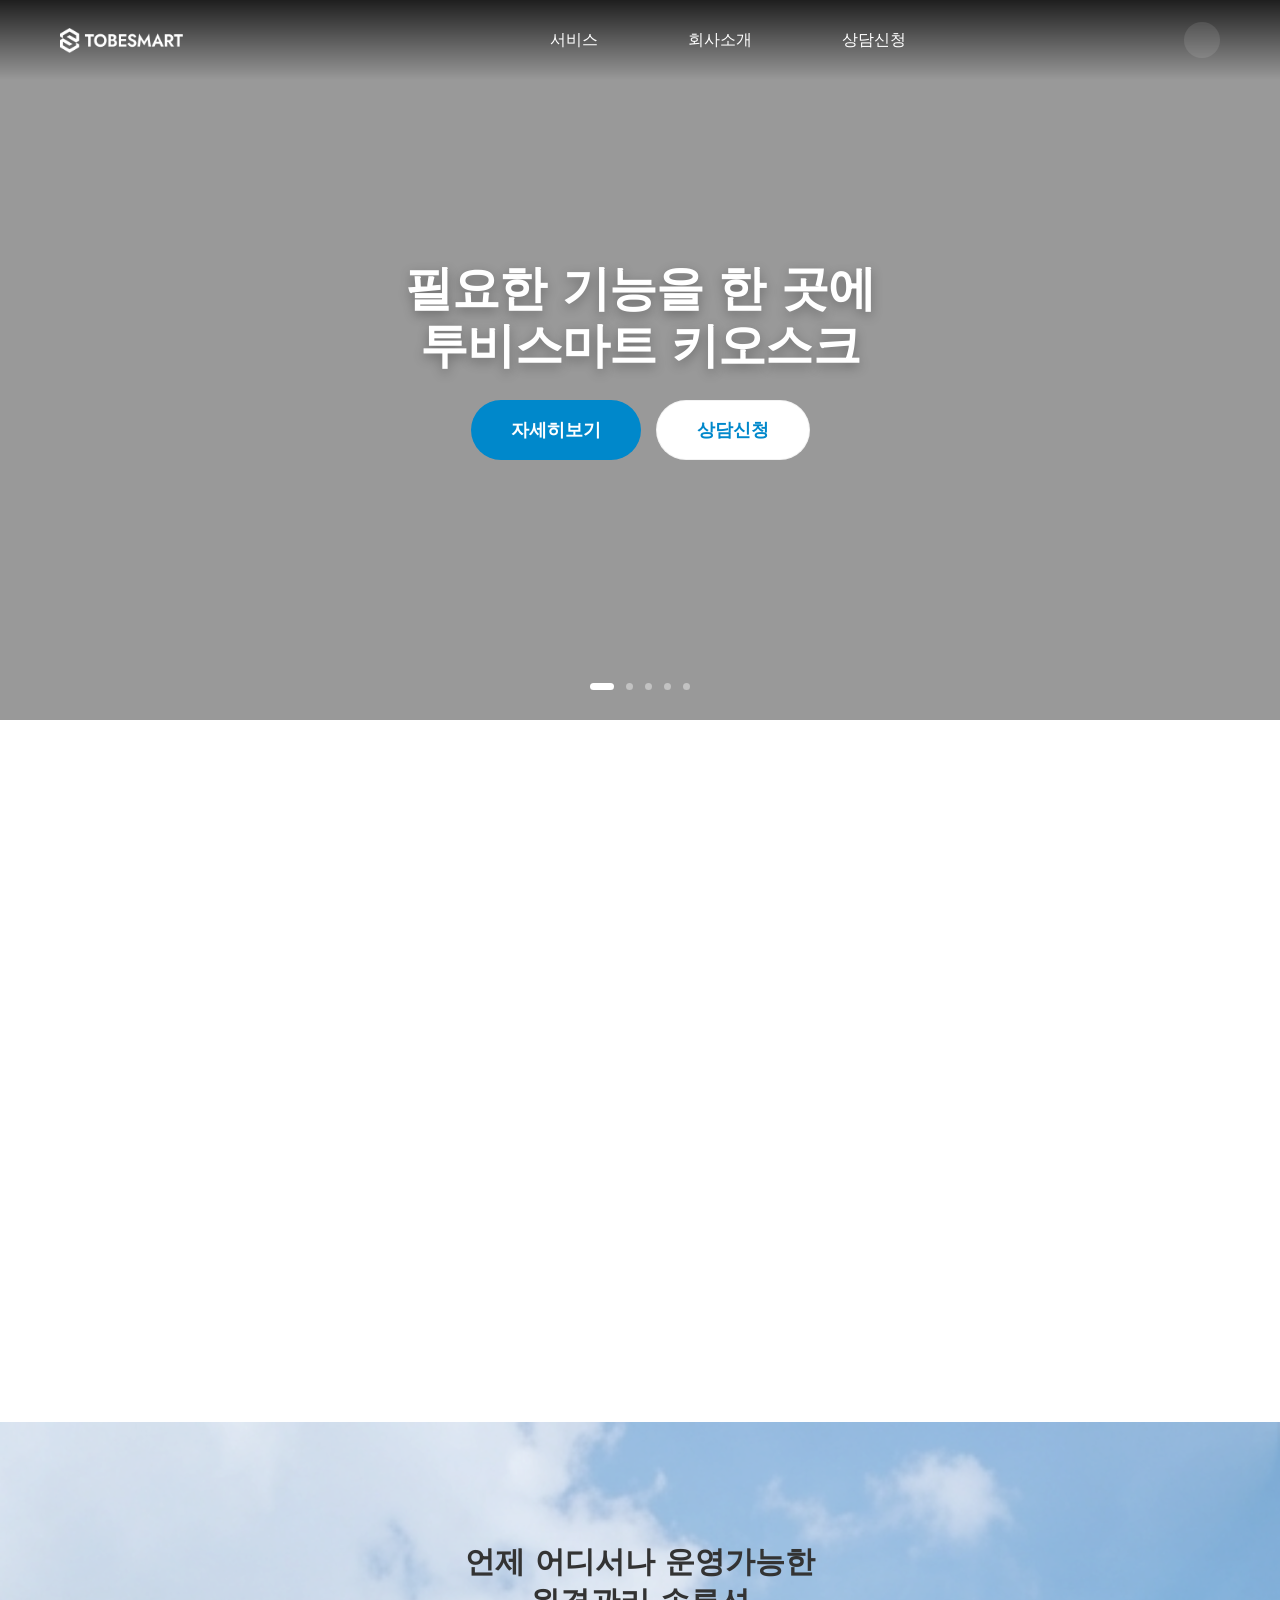
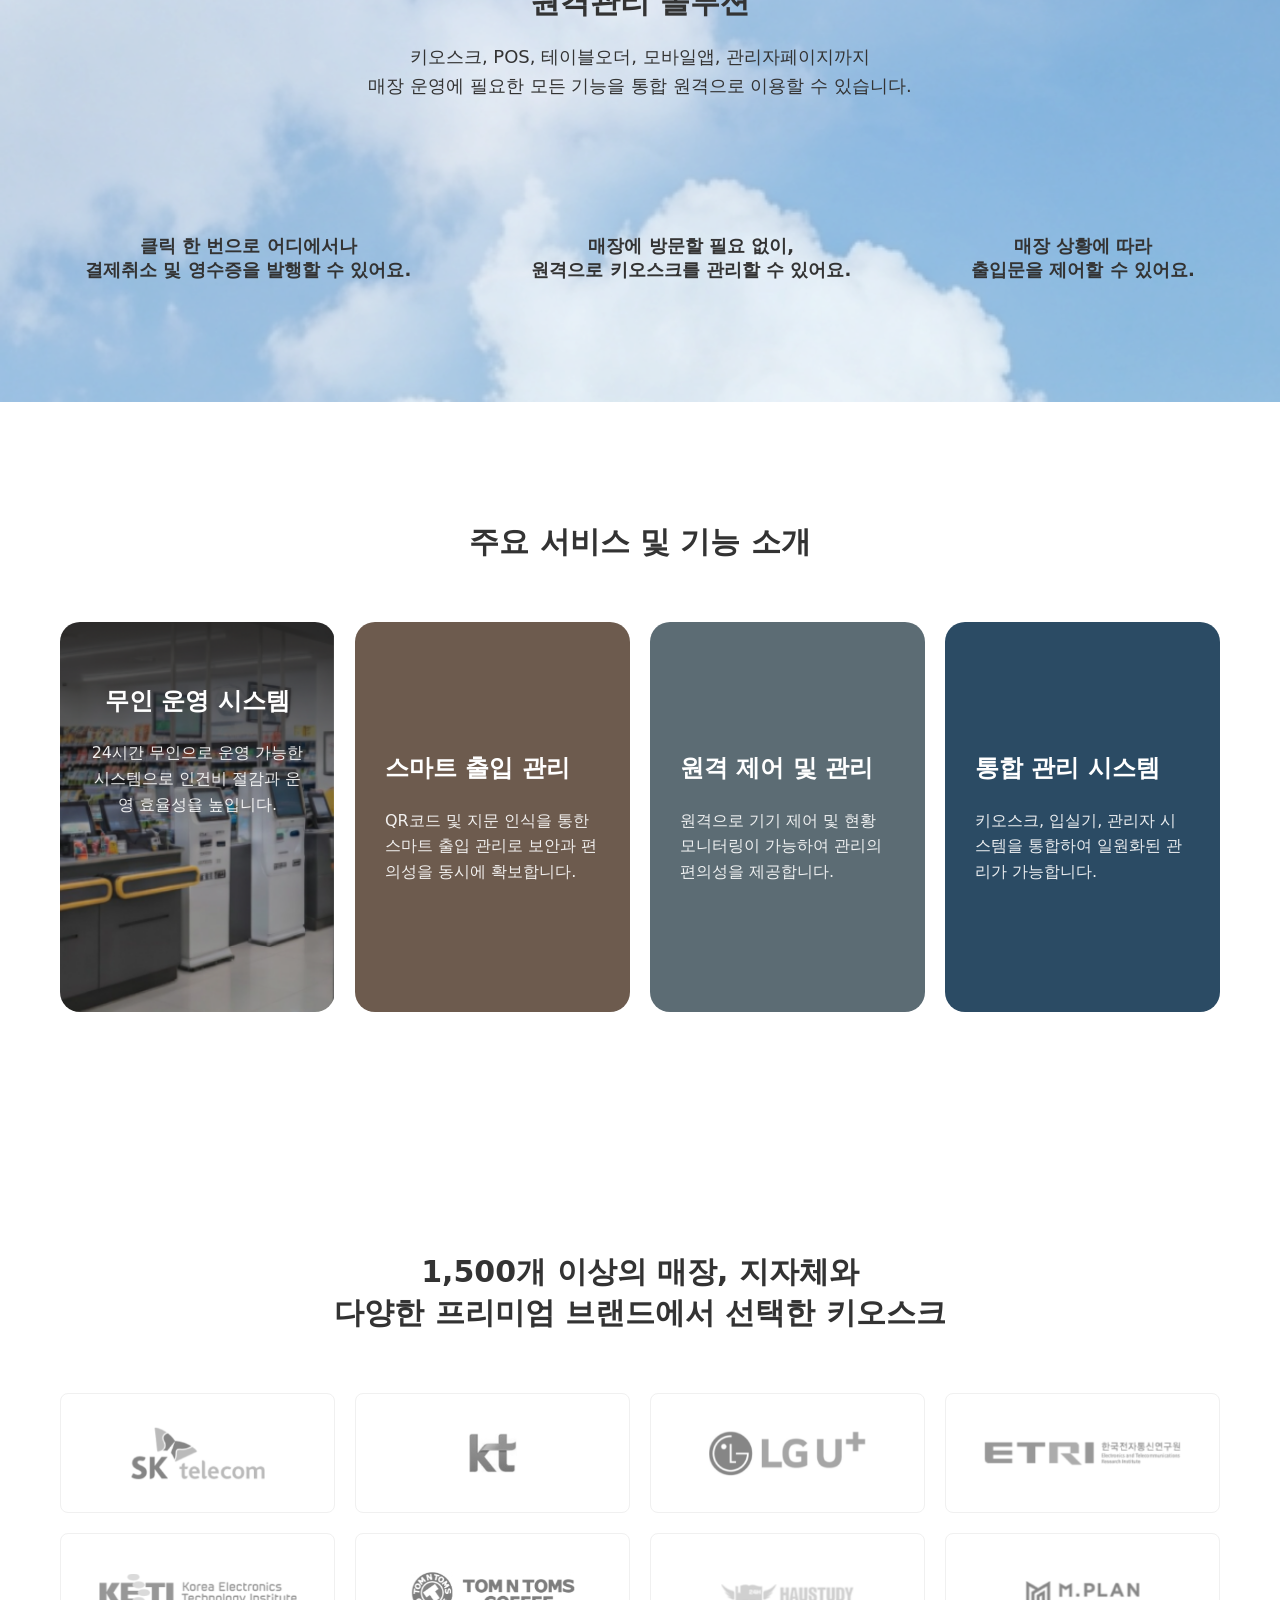
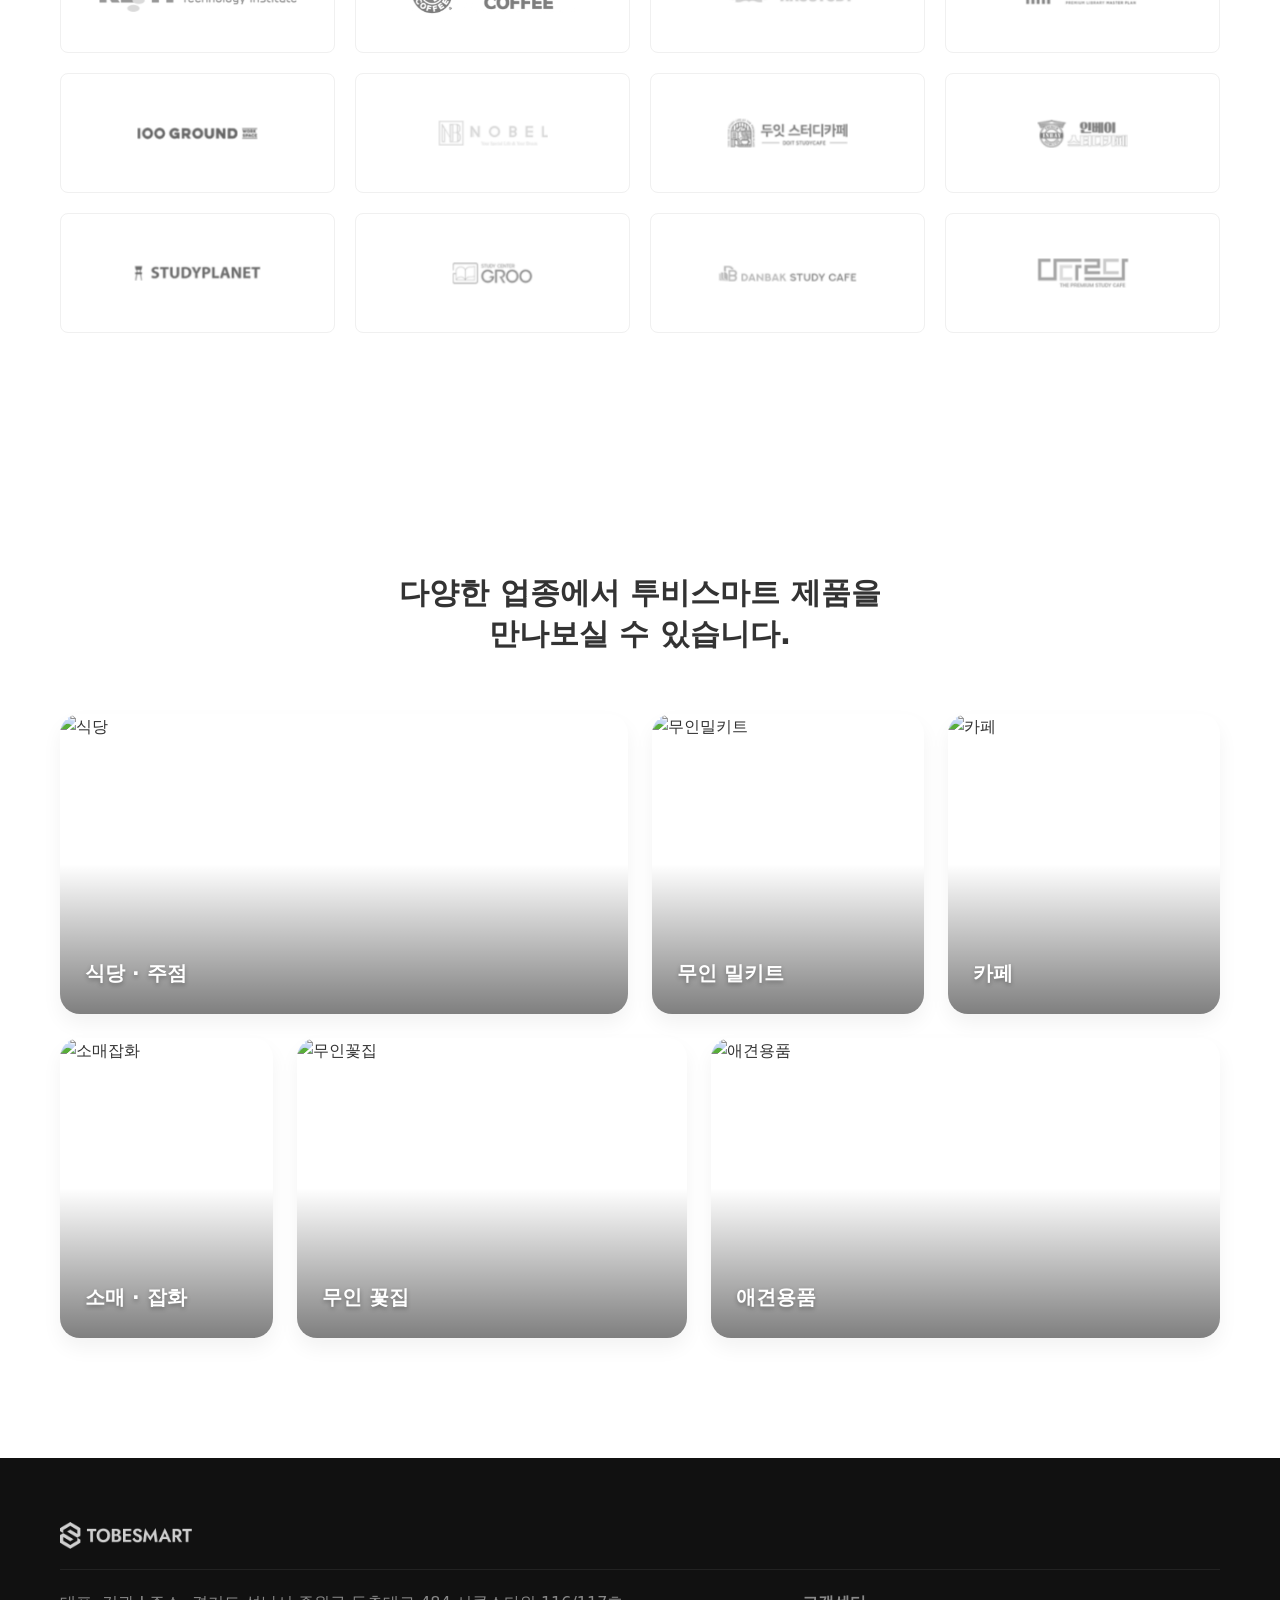
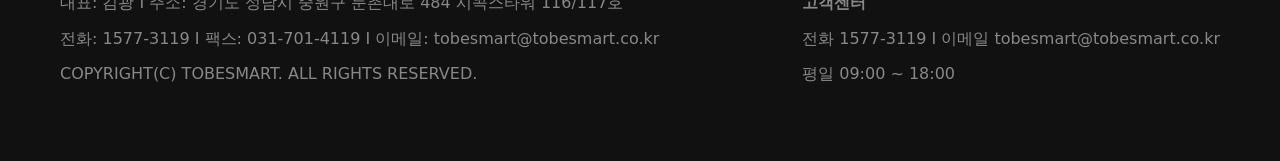
==== index.html @ a51f57cb "텍스트 수정 및 히어로 배경 이미지 최적화" ====
<!DOCTYPE html>
<html lang="ko">

<head>
    <meta charset="UTF-8">
    <meta name="viewport" content="width=device-width, initial-scale=1.0">
    <title>투비스마트 - 필요한 기능을 한 곳에</title>
    <!-- 파비콘 및 폰트 설정 -->
    <link rel="stylesheet" as="style" crossorigin
        href="https://cdn.jsdelivr.net/gh/orioncactus/pretendard@v1.3.9/dist/web/static/pretendard.min.css" />
    <link rel="stylesheet" href="style.css">

    <!-- 아이콘 라이브러리: Font Awesome (일반 아이콘) & Lucide (세련된 라인 아이콘) -->
    <link rel="stylesheet" href="https://cdnjs.cloudflare.com/ajax/libs/font-awesome/6.4.0/css/all.min.css">
    <script src="https://unpkg.com/lucide@latest"></script>
</head>

<body>
    <header>
        <nav class="container">
            <div class="logo"><img src="images/logo_white.png" alt="TOBESMART"></div>
            <ul class="nav-links">
                <li class="has-dropdown">
                    <a href="space_cube.html">서비스</a>
                    <div class="mega-menu">
                        <div class="container mega-menu-inner">
                            <a href="space_cube.html" class="mega-item" style="text-decoration: none; display: block;">
                                <i data-lucide="container"></i>
                                <h4>스페이스큐브</h4>
                                <p>공간 예약 및 출입 통제 솔루션</p>
                            </a>
                            <a href="sales_cube.html" class="mega-item" style="text-decoration: none; display: block;">
                                <i data-lucide="coins"></i>
                                <h4>세일즈큐브</h4>
                                <p>다양한 상품의 스마트 판매 및 결제</p>
                            </a>
                            <a href="control_cube.html" class="mega-item"
                                style="text-decoration: none; display: block;">
                                <i data-lucide="sliders-horizontal"></i>
                                <h4>컨트롤큐브</h4>
                                <p>매장 시설 실시간 원격 제어</p>
                            </a>
                        </div>
                    </div>
                </li>
                <!-- <li class="has-dropdown">
                    <a href="#">판매제품</a>
                    <div class="mega-menu">
                        <div class="container mega-menu-inner">
                            <div class="mega-item">
                                <i data-lucide="tablet"></i>
                                <h4>키오스크</h4>
                                <p>다양한 환경에 최적화된 라인업</p>
                            </div>
                            <div class="mega-item">
                                <i data-lucide="accessibility"></i>
                                <h4>배리어프리키오스크</h4>
                                <p>누구나 편리하게 사용하는 접근성</p>
                            </div>
                            <div class="mega-item">
                                <i data-lucide="sheet"></i>
                                <h4>스마트자판기</h4>
                                <p>24시간 자동 판매 시스템</p>
                            </div>
                            <div class="mega-item">
                                <i data-lucide="dock"></i>
                                <h4>테이블오더/POS</h4>
                                <p>스마트한 주문 및 결제 관리</p>
                            </div>
                        </div>
                    </div>
                </li> -->
                <li class="has-dropdown">
                    <a href="about.html">회사소개</a>
                    <div class="mega-menu">
                        <div class="container mega-menu-inner">
                            <a href="about.html" class="mega-item" style="text-decoration: none; display: block;">
                                <i data-lucide="building-2"></i>
                                <h4>회사개요</h4>
                                <p>투비스마트의 발자취와 핵심 가치</p>
                            </a>
                            <a href="about.html#location" class="mega-item"
                                style="text-decoration: none; display: block;">
                                <i data-lucide="map-pin"></i>
                                <h4>오시는 길</h4>
                                <p>방문 상담 및 고객 지원 안내</p>
                            </a>
                        </div>
                    </div>
                </li>
                <li><a href="contact.html">상담신청</a></li>
            </ul>
            <div class="header-right">
                <button id="theme-toggle" class="theme-toggle" aria-label="Toggle Dark Mode">
                    <i data-lucide="sun" class="sun-icon"></i>
                    <i data-lucide="moon" class="moon-icon"></i>
                </button>
                <div class="hamburger">
                    <span></span>
                    <span></span>
                    <span></span>
                </div>
            </div>
        </nav>
    </header>

    <main>
        <!-- 메인 히어로 섹션: 첫인상을 결정하는 대문 영역 -->
        <section class="hero">
            <div class="slider-container">
                <!-- Slide 1 -->
                <div class="slide active"
                    style="background-image: url('https://plus.unsplash.com/premium_photo-1661950075159-fc0ec52d9dca?fm=jpg&q=60&w=3000');">
                    <div class="hero-overlay"></div>
                    <div class="hero-content container">
                        <h1>필요한 기능을 한 곳에<br><span>투비스마트 키오스크</span></h1>
                        <div class="hero-buttons">
                            <a href="#" class="btn btn-primary" onclick="location.href='space_cube.html'">자세히보기</a>
                            <a href="contact.html" class="btn btn-light">상담신청</a>
                        </div>
                    </div>
                </div>
                <!-- Slide 2 -->
                <div class="slide"
                    style="background-image: url('https://images.unsplash.com/photo-1556740738-b6a63e27c4df?q=80&w=2000');">
                    <div class="hero-overlay"></div>
                    <div class="hero-content container">
                        <h1>무인 매장 운영의 시작<br><span>스마트 키오스크 솔루션</span></h1>
                        <div class="hero-buttons">
                            <a href="#" class="btn btn-primary" onclick="location.href='space_cube.html'">자세히보기</a>
                            <a href="contact.html" class="btn btn-light">상담신청</a>
                        </div>
                    </div>
                </div>
                <!-- Slide 3 -->
                <div class="slide"
                    style="background-image: url('https://images.unsplash.com/photo-1556742044-3c52d6e88c62?q=80&w=2000');">
                    <div class="hero-overlay"></div>
                    <div class="hero-content container">
                        <h1>스마트한 결제 시스템<br><span>세일즈큐브 통합 결제</span></h1>
                        <div class="hero-buttons">
                            <a href="#" class="btn btn-primary" onclick="location.href='sales_cube.html'">자세히보기</a>
                            <a href="contact.html" class="btn btn-light">상담신청</a>
                        </div>
                    </div>
                </div>
                <!-- Slide 4 -->
                <div class="slide"
                    style="background-image: url('https://images.unsplash.com/photo-1517248135467-4c7edcad34c4?q=80&w=2000');">
                    <div class="hero-overlay"></div>
                    <div class="hero-content container">
                        <h1>앞서가는 비즈니스 파트너<br><span>스페이스큐브 공간 관리</span></h1>
                        <div class="hero-buttons">
                            <a href="#" class="btn btn-primary" onclick="location.href='space_cube.html'">자세히보기</a>
                            <a href="contact.html" class="btn btn-light">상담신청</a>
                        </div>
                    </div>
                </div>
                <!-- Slide 5 -->
                <div class="slide"
                    style="background-image: url('https://images.unsplash.com/photo-1497366754035-f200968a6e72?q=80&w=2000');">
                    <div class="hero-overlay"></div>
                    <div class="hero-content container">
                        <h1>365일 실시간 원격 관리<br><span>컨트롤큐브 통합 솔루션</span></h1>
                        <div class="hero-buttons">
                            <a href="#" class="btn btn-primary" onclick="location.href='control_cube.html'">자세히보기</a>
                            <a href="#" class="btn btn-light">상담신청</a>
                        </div>
                    </div>
                </div>
            </div>

            <!-- Slider Indicators -->
            <div class="slider-indicators">
                <div class="dot active" onclick="currentSlide(0)"></div>
                <div class="dot" onclick="currentSlide(1)"></div>
                <div class="dot" onclick="currentSlide(2)"></div>
                <div class="dot" onclick="currentSlide(3)"></div>
                <div class="dot" onclick="currentSlide(4)"></div>
            </div>
        </section>

        <!-- 솔루션 소개 섹션: 원형 디자인 복원 (reveal 애니메이션 적용) -->
        <section class="intro-circles container">
            <div class="circle-item reveal">
                <div class="circle-img"
                    style="background-image: url('https://images.unsplash.com/photo-1579487785973-74d2ca7abdd5?w=800&q=80');">
                </div>
                <div class="intro-logo" style="margin-bottom: 15px;">
                    <img src="images/space_cube_b.png" alt="Space Cube" class="intro-logo-dark"
                        style="max-width: 150px; height: auto;">
                    <img src="images/space_cube.png" alt="Space Cube" class="intro-logo-light"
                        style="max-width: 150px; height: auto;">
                </div>
                <p>스터디카페, 독서실, 공유오피스 등<br>모든 공간과 시간을 무인으로 판매하는 업종에<br>특화된 서비스를 제공합니다.</p>
                <button class="btn-more" onclick="location.href='space_cube.html'">자세히 보기</button>
            </div>
            <div class="circle-item reveal">
                <div class="circle-img"
                    style="background-image: url('https://images.unsplash.com/photo-1555529771-835f59fc5efe?w=800&q=80');">
                </div>
                <div class="intro-logo" style="margin-bottom: 15px;">
                    <img src="images/sales_cube_b.png" alt="Sales Cube" class="intro-logo-dark"
                        style="max-width: 150px; height: auto;">
                    <img src="images/sales_cube.png" alt="Sales Cube" class="intro-logo-light"
                        style="max-width: 150px; height: auto;">
                </div>
                <p>스마트 자판기 및 무인 판매 시스템을 통해<br>다양한 상품을 비대면으로 판매하고<br>관리할 수 있는 솔루션입니다.</p>
                <button class="btn-more" onclick="location.href='sales_cube.html'">자세히 보기</button>
            </div>
            <div class="circle-item reveal">
                <div class="circle-img"
                    style="background-image: url('https://images.unsplash.com/photo-1652898072061-785998d820cb?w=800&q=80');">
                </div>
                <div class="intro-logo" style="margin-bottom: 15px;">
                    <img src="images/control_cube_b.png" alt="Control Cube" class="intro-logo-dark"
                        style="max-width: 170px; height: auto;">
                    <img src="images/control_cube.png" alt="Control Cube" class="intro-logo-light"
                        style="max-width: 170px; height: auto;">
                </div>
                <p>매장의 출입문, 조명, 냉난방기 등<br>각종 시설물을 언제 어디서나 실시간으로<br>원격 제어하여 운영 효율을 높입니다.</p>
                <button class="btn-more" onclick="location.href='control_cube.html'">자세히 보기</button>
            </div>
        </section>

        <!-- Remote Management Section -->
        <section class="remote-management">
            <div class="animated-clouds"></div>
            <div class="video-overlay"></div>
            <div class="container">
                <div class="section-title">
                    <h2>언제 어디서나 운영가능한<br>원격관리 솔루션</h2>
                    <p>키오스크, POS, 테이블오더, 모바일앱, 관리자페이지까지<br>매장 운영에 필요한 모든 기능을 통합 원격으로 이용할 수 있습니다.</p>
                </div>
                <div class="feature-icons">
                    <div class="icon-box">
                        <div class="glass-icon">
                            <i data-lucide="scroll-text"></i>
                        </div>
                        <p>클릭 한 번으로 어디에서나<br>
                            결제취소 및 영수증을 발행할 수 있어요.</p>
                    </div>
                    <div class="icon-box">
                        <div class="glass-icon">
                            <i data-lucide="cctv"></i>
                        </div>
                        <p>매장에 방문할 필요 없이,<br>
                            원격으로 키오스크를 관리할 수 있어요.</p>
                    </div>
                    <div class="icon-box">
                        <div class="glass-icon">
                            <i data-lucide="door-closed-locked"></i>
                        </div>
                        <p>매장 상황에 따라<br>
                            출입문을 제어할 수 있어요.</p>
                    </div>
                </div>
            </div>
        </section>

        <!-- Main Services -->
        <section class="main-services container">
            <div class="section-title">
                <h2>주요 서비스 및 기능 소개</h2>
            </div>
            <div class="service-cards">
                <div class="card card-1">
                    <h3>무인 운영 시스템</h3>
                    <p>24시간 무인으로 운영 가능한<br>시스템으로 인건비 절감과 운영 효율성을 높입니다.</p>
                </div>
                <div class="card card-2">
                    <h3>스마트 출입 관리</h3>
                    <p>QR코드 및 지문 인식을 통한 스마트 출입 관리로 보안과 편의성을 동시에 확보합니다.</p>
                </div>
                <div class="card card-3">
                    <h3>원격 제어 및 관리</h3>
                    <p>원격으로 기기 제어 및 현황 모니터링이 가능하여 관리의 편의성을 제공합니다.</p>
                </div>
                <div class="card card-4">
                    <h3>통합 관리 시스템</h3>
                    <p>키오스크, 입실기, 관리자 시스템을 통합하여 일원화된 관리가 가능합니다.</p>
                </div>
            </div>
        </section>

        <!-- Partners -->
        <section class="partners container">
            <div class="section-title">
                <h2>1,500개 이상의 매장, 지자체와<br>다양한 프리미엄 브랜드에서 선택한 키오스크</h2>
            </div>
            <div class="logo-grid">
                <div class="logo-item"><img src="images/partner_logo_1.png" alt="SK telecom"></div>
                <div class="logo-item"><img src="images/partner_logo_2.png" alt="kt"></div>
                <div class="logo-item"><img src="images/partner_logo_3.png" alt="LG U+"></div>
                <div class="logo-item"><img src="images/partner_logo_4.png" alt="ETRI"></div>
                <div class="logo-item"><img src="images/partner_logo_5.png" alt="KETI"></div>
                <div class="logo-item"><img src="images/partner_logo_6.png" alt="TOM N TOMS COFFEE"></div>
                <div class="logo-item"><img src="images/partner_logo_7.png" alt="HAUSTUDY"></div>
                <div class="logo-item"><img src="images/partner_logo_8.png" alt="M.PLAN"></div>
                <div class="logo-item"><img src="images/partner_logo_9.png" alt="100 GROUND"></div>
                <div class="logo-item"><img src="images/partner_logo_10.png" alt="NOBEL"></div>
                <div class="logo-item"><img src="images/partner_logo_11.png" alt="두잇 스터디카페"></div>
                <div class="logo-item"><img src="images/partner_logo_12.png" alt="인베이"></div>
                <div class="logo-item"><img src="images/partner_logo_13.png" alt="STUDYPLANET"></div>
                <div class="logo-item"><img src="images/partner_logo_14.png" alt="GROO"></div>
                <div class="logo-item"><img src="images/partner_logo_15.png" alt="DANBAK STUDY CAFE"></div>
                <div class="logo-item"><img src="images/partner_logo_16.png" alt="더프리미엄"></div>
            </div>
        </section>

        <!-- 업종별 카테고리 그리드: 각 항목의 이미지는 img 태그의 src 주소를 교체하세요 -->
        <section class="categories container">
            <div class="section-title">
                <h2>다양한 업종에서 투비스마트 제품을<br>만나보실 수 있습니다.</h2>
            </div>
            <div class="category-grid">
                <div class="category-item wide">
                    <img src="https://images.unsplash.com/photo-1517248135467-4c7edcad34c4?q=80&w=800&auto=format&fit=crop"
                        alt="식당">
                    <span>식당 · 주점</span>
                </div>
                <div class="category-item">
                    <img src="https://images.unsplash.com/photo-1542838132-92c53300491e?q=80&w=800&auto=format&fit=crop"
                        alt="무인밀키트">
                    <span>무인 밀키트</span>
                </div>
                <div class="category-item">
                    <img src="https://images.unsplash.com/photo-1495474472287-4d71bcdd2085?q=80&w=800&auto=format&fit=crop"
                        alt="카페">
                    <span>카페</span>
                </div>
                <div class="category-item">
                    <img src="https://images.unsplash.com/photo-1610348725531-843dff563e2c?q=80&w=800&auto=format&fit=crop"
                        alt="소매잡화">
                    <span>소매 · 잡화</span>
                </div>
                <div class="category-item">
                    <img src="https://images.unsplash.com/photo-1513519245088-0e12902e5a38?q=80&w=800&auto=format&fit=crop"
                        alt="무인꽃집">
                    <span>무인 꽃집</span>
                </div>
                <div class="category-item wide">
                    <img src="https://images.unsplash.com/photo-1583337130417-3346a1be7dee?q=80&w=800&auto=format&fit=crop"
                        alt="애견용품">
                    <span>애견용품</span>
                </div>
            </div>
        </section>
    </main>

    <footer>
        <div class="container">
            <div class="footer-top">
                <div class="footer-logo"><img src="images/logo_white.png" alt="TOBESMART"></div>
            </div>
            <div class="footer-bottom">
                <div class="footer-info">
                    <p>대표: 김광 I 주소: 경기도 성남시 중원구 둔촌대로 484 시콕스타워 116/117호</p>
                    <p>전화: 1577-3119 I 팩스: 031-701-4119 I 이메일: tobesmart@tobesmart.co.kr</p>
                    <p>COPYRIGHT(C) TOBESMART. ALL RIGHTS RESERVED.</p>
                </div>
                <div class="footer-contact">
                    <p><strong>고객센터</strong></p>
                    <p>전화 1577-3119 I 이메일 tobesmart@tobesmart.co.kr</p>
                    <p>평일 09:00 ~ 18:00</p>
                </div>
            </div>
        </div>
    </footer>
    <!-- Skyscraper Quick Menu -->
    <div class="skyscraper">
        <a href="tel:1577-3119" class="sky-item sky-phone">
            <div class="sky-text">
                <span class="label-txt">전화상담</span>
                <span class="value">1577-3119</span>
            </div>
        </a>
        <a href="contact.html" class="sky-item sky-consult">
            <div class="sky-text">
                <span class="label">상담신청</span>
            </div>
        </a>
        <a href="#" class="sky-top" onclick="window.scrollTo({top: 0, behavior: 'smooth'}); return false;">
            <i class="fas fa-chevron-up"></i>
            <span>TOP</span>
        </a>
    </div>

    <script>
        // Header & Skyscraper Scroll
        window.addEventListener('scroll', function () {
            const header = document.querySelector('header');
            const skyscraper = document.querySelector('.skyscraper');

            // Header scroll effect
            if (window.scrollY > 50) {
                header.classList.add('scrolled');
            } else {
                header.classList.remove('scrolled');
            }

            // Skyscraper visibility toggle
            if (window.scrollY > 100) {
                skyscraper.classList.add('visible');
            } else {
                skyscraper.classList.remove('visible');
            }
        });

        // Mobile Menu Toggle
        const hamburger = document.querySelector('.hamburger');
        const navLinks = document.querySelector('.nav-links');

        hamburger.addEventListener('click', () => {
            hamburger.classList.toggle('active');
            navLinks.classList.toggle('mobile-active');
        });

        // Initialize Lucide Icons
        lucide.createIcons();

        // Mobile Accordion Toggle
        const dropdowns = document.querySelectorAll('.has-dropdown > a');
        dropdowns.forEach(dropdown => {
            dropdown.addEventListener('click', function (e) {
                if (window.innerWidth <= 768) {
                    e.preventDefault();
                    const parent = this.parentElement;
                    document.querySelectorAll('.has-dropdown').forEach(item => {
                        if (item !== parent) {
                            item.classList.remove('active');
                        }
                    });
                    parent.classList.toggle('active');
                }
            });
        });

        // Hero Slider Logic
        let currentSlideIndex = 0;
        const slides = document.querySelectorAll('.slide');
        const dots = document.querySelectorAll('.dot');
        let slideInterval;

        function showSlide(index) {
            slides.forEach(slide => slide.classList.remove('active'));
            dots.forEach(dot => dot.classList.remove('active'));
            currentSlideIndex = index;
            if (currentSlideIndex >= slides.length) currentSlideIndex = 0;
            if (currentSlideIndex < 0) currentSlideIndex = slides.length - 1;
            slides[currentSlideIndex].classList.add('active');
            dots[currentSlideIndex].classList.add('active');
        }

        function nextSlide() { showSlide(currentSlideIndex + 1); }
        function currentSlide(index) {
            showSlide(index);
            resetInterval();
        }
        function resetInterval() {
            clearInterval(slideInterval);
            slideInterval = setInterval(nextSlide, 5000);
        }
        slideInterval = setInterval(nextSlide, 5000);

        // Theme Toggle Logic
        const themeToggle = document.getElementById('theme-toggle');
        const currentTheme = localStorage.getItem('theme') || 'light';

        if (currentTheme === 'dark') {
            document.documentElement.setAttribute('data-theme', 'dark');
        }

        themeToggle.addEventListener('click', () => {
            let theme = document.documentElement.getAttribute('data-theme');
            if (theme === 'dark') {
                document.documentElement.removeAttribute('data-theme');
                localStorage.setItem('theme', 'light');
            } else {
                document.documentElement.setAttribute('data-theme', 'dark');
                localStorage.setItem('theme', 'dark');
            }
        });

        // Scroll Reveal Animation (Intersection Observer)
        const observerOptions = { threshold: 0.1 };
        const observer = new IntersectionObserver((entries) => {
            entries.forEach(entry => {
                if (entry.isIntersecting) {
                    entry.target.classList.add('active');
                }
            });
        }, observerOptions);

        document.querySelectorAll('.reveal').forEach(el => observer.observe(el));

        // Add reveal class to various sections for animation
        document.querySelectorAll('.card, .logo-item, .category-item, .icon-box, .bento-item').forEach(el => {
            el.classList.add('reveal');
            observer.observe(el);
        });
    </script>
</body>

</html>
---- style.css ----
/* CSS for TobeSmart Website */

:root {
    /* 브랜드 메인 컬러 및 기본 색상 설정 */
    --primary-color: #0088CB;
    --primary-hover: #00a0f0;
    --dark-bg: #111111;
    --text-color: #333;
    --light-text: #ffffff;
    --gray-bg: #f8f9fa;
    --container-width: 1200px;

    /* Dark Mode Colors - Defaults */
    --bg-color: #ffffff;
    --surface-color: #f8f9fa;
    --border-color: #eeeeee;
    --text-main: #333333;
    --text-muted: #666666;
    --card-shadow: rgba(0, 0, 0, 0.05);
    --hero-overlay-alpha: 0.4;

    /* 서비스 카드별 배경색 설정 */
    --card-1: #2c2c2c;
    --card-2: #6d5b4e;
    --card-3: #5c6c74;
    --card-4: #2b4b64;

    /* Modern Transitions */
    --transition-smooth: all 0.4s cubic-bezier(0.165, 0.84, 0.44, 1);

    /* Spacing */
    --section-padding: 120px;
    --section-padding-tablet: 80px;
    --section-padding-mobile: 60px;
}

[data-theme='dark'] {
    --bg-color: #0a0a0a;
    --surface-color: #1a1a1a;
    --border-color: #333333;
    --text-main: #f0f0f0;
    --text-muted: #a0a0a0;
    --card-shadow: rgba(0, 0, 0, 0.3);
    --hero-overlay-alpha: 0.7;
    --gray-bg: #151515;
}

* {
    margin: 0;
    padding: 0;
    box-sizing: border-box;
}

body {
    font-family: 'Pretendard', -apple-system, BlinkMacSystemFont, system-ui, Roboto, 'Helvetica Neue', 'Segoe UI', 'Apple SD Gothic Neo', 'Noto Sans KR', 'Malgun Gothic', 'Apple Color Emoji', 'Segoe UI Emoji', 'Segoe UI Symbol', sans-serif;
    line-height: 1.6;
    color: var(--text-main);
    background-color: var(--bg-color);
    transition: background-color 0.3s ease, color 0.3s ease;
}

section {
    padding: 100px 0;
}

.container {
    max-width: var(--container-width);
    margin: 0 auto;
    padding: 0 20px;
}

/* 상단 네비게이션 헤더 (스크롤 시 배경이 블랙으로 변함) */
header {
    background: transparent;
    /* 상단에서 아래로 부드럽게 어두워지는 그라데이션 (가독성용) */
    background-image: linear-gradient(to bottom, rgba(0, 0, 0, 0.8) 0%, rgba(0, 0, 0, 0) 100%);
    height: 80px;
    display: flex;
    align-items: center;
    position: fixed;
    top: 0;
    left: 0;
    width: 100%;
    z-index: 1000;
    transition: background 0.3s ease, background-image 0.3s ease;
}

header.scrolled {
    background: rgba(0, 0, 0, 0.8);
    background-image: none;
}

nav {
    width: 100%;
    display: flex;
    justify-content: space-between;
    align-items: center;
}

.header-right {
    display: flex;
    align-items: center;
    gap: 20px;
}

.logo {
    font-size: 24px;
    font-weight: 800;
    color: var(--light-text);
    /* White Logo */
}

.logo img {
    height: 25px;
    /* Reduced to ~85% from 30px */
    /* Adjust based on actual image ratio */
    display: block;
}

.nav-links {
    display: flex;
    list-style: none;
}

.nav-links li {
    margin-left: 90px;
    position: static;
    /* Required for full-width mega-menu */
}

.nav-links a {
    text-decoration: none;
    color: var(--light-text);
    /* White Font */
    font-weight: 400;
    font-size: 16px;
    padding: 15px 0;
    position: relative;
    transition: color 0.3s;
}

/* Blue Underline Animation */
.nav-links a::after {
    content: '';
    position: absolute;
    bottom: 0;
    left: 50%;
    width: 0;
    height: 3px;
    background-color: var(--primary-color);
    /* Vibrant Blue */
    transition: all 0.3s ease;
    transform: translateX(-50%);
}

.nav-links a:hover {
    color: var(--primary-color);
}

.nav-links a:hover::after {
    width: 100%;
}

/* Mega Menu Styles */
.mega-menu {
    position: absolute;
    top: 100%;
    left: 0;
    width: 100%;
    background: #fff;
    box-shadow: 0 10px 30px rgba(0, 0, 0, 0.1);
    opacity: 0;
    visibility: hidden;
    transform: translateY(10px);
    transition: all 0.3s ease;
    padding: 40px 0;
    z-index: 1000;
}

.has-dropdown:hover .mega-menu {
    opacity: 1;
    visibility: visible;
    transform: translateY(0);
}

.mega-menu-inner {
    display: flex;
    justify-content: center;
    gap: 60px;
}

.mega-item {
    text-align: center;
    flex: 1;
    max-width: 200px;
    cursor: pointer;
}

.mega-item i,
.mega-item svg {
    font-size: 24px;
    width: 32px;
    height: 32px;
    color: #5E5E5E;
    color: #5E5E5E;
    margin-bottom: 3px;
    stroke-width: 1.5px;
}

.mega-item h4 {
    font-size: 16px;
    color: #333;
    margin-bottom: 3px;
    font-weight: 700;
}

.mega-item p {
    font-size: 13px;
    color: #888;
    line-height: 1.4;
}

.mega-item:hover h4 {
    color: var(--primary-color);
}

.mega-item:hover i,
.mega-item:hover svg {
    color: var(--primary-color);
}

/* Scrolled Header Adjustments */
header.scrolled .nav-links a {
    color: #fff;
}

header.scrolled .nav-links a::after {
    bottom: -5px;
    /* Adjust line position when header shrinks */
}

/* Theme Toggle Button */
.theme-toggle {
    background: rgba(255, 255, 255, 0.1);
    border: none;
    color: white;
    padding: 8px;
    border-radius: 50%;
    cursor: pointer;
    display: flex;
    align-items: center;
    justify-content: center;
    transition: var(--transition-smooth);
}

.theme-toggle:hover {
    background: rgba(255, 255, 255, 0.2);
    transform: scale(1.1);
}

.theme-toggle i {
    width: 20px;
    height: 20px;
}

[data-theme='dark'] .sun-icon {
    display: block;
}

[data-theme='dark'] .moon-icon {
    display: none;
}

.sun-icon {
    display: none;
}

.moon-icon {
    display: block;
}

header.scrolled .theme-toggle {
    background: rgba(0, 0, 0, 0.1);
    color: white;
}

/* Scroll Reveal Animations */
.reveal {
    opacity: 0;
    transform: translateY(30px);
    transition: all 0.8s cubic-bezier(0.165, 0.84, 0.44, 1);
}

.reveal.active {
    opacity: 1;
    transform: translateY(0);
}

/* Hamburger Menu */
.hamburger {
    display: none;
    cursor: pointer;
    flex-direction: column;
    justify-content: space-between;
    width: 21px;
    /* 30px * 0.7 */
    height: 14px;
    /* 20px * 0.7 */
}

.hamburger span {
    display: block;
    height: 2px;
    /* Reduced from 3px */
    width: 100%;
    background-color: #fff;
    border-radius: 2px;
    transition: all 0.3s ease;
}

/* Scrolled Header Hamburger Color */
header.scrolled .hamburger span {
    background-color: #fff;
}

/* 메인 히어로 섹션 슬라이더 */
.hero {
    position: relative;
    height: 80vh;
    min-height: 600px;
    overflow: hidden;
    /* 슬라이드 영역 밖 숨김 */
}

.slider-container {
    width: 100%;
    height: 100%;
}

.slide {
    position: absolute;
    top: 0;
    left: 0;
    width: 100%;
    height: 100%;
    opacity: 0;
    visibility: hidden;
    transition: opacity 1s ease-in-out, visibility 1s;
    /* 부드러운 페이드 효과 */
    background-size: cover;
    background-position: center;
    display: flex;
    align-items: center;
    justify-content: center;
    text-align: center;
    color: var(--light-text);
}

.slide.active {
    opacity: 1;
    visibility: visible;
}

.hero-overlay {
    position: absolute;
    top: 0;
    left: 0;
    width: 100%;
    height: 100%;
    /* Subtle gradient overlay for better legibility */
    background: linear-gradient(to top, rgba(0, 0, 0, var(--hero-overlay-alpha)) 0%, rgba(0, 0, 0, 0.4) 100%);
    z-index: 1;
}

/* 슬라이더 인디케이터 (하단 동그라미) */
.slider-indicators {
    position: absolute;
    bottom: 30px;
    left: 50%;
    transform: translateX(-50%);
    display: flex;
    gap: 12px;
    z-index: 10;
}

.dot {
    width: 7px;
    height: 7px;
    border-radius: 5px;
    background: rgba(255, 255, 255, 0.4);
    cursor: pointer;
    transition: all 0.3s ease;
}

.dot.active {
    background: #fff;
    width: 24px;
    transform: none;
}

.hero-content {
    position: relative;
    z-index: 2;
    /* Ensure content is above overlay */
}

/* Unified Hero Typography */
.hero h1,
.sub-hero h1,
.about-hero h1,
.contact-hero h1 {
    font-size: 48px;
    /* Increased from 42px */
    font-weight: 800;
    /* Increased for more impact */
    margin-bottom: 25px;
    line-height: 1.2;
    color: #ffffff !important;
    text-shadow: 0 4px 12px rgba(0, 0, 0, 0.3);
    letter-spacing: -0.02em;
}

.hero h1 span,
.sub-hero h1 span,
.about-hero h1 span,
.contact-hero h1 span {
    font-size: inherit;
    font-weight: inherit;
}

.sub-hero p,
.about-hero p {
    font-size: 1.5rem;
    opacity: 0.9;
}

/* Sub Hero and About Hero Layouts */
.sub-hero,
.about-hero,
.contact-hero {
    height: 80vh;
    min-height: 600px;
    background-size: cover;
    background-position: center;
    position: relative;
    display: flex;
    align-items: center;
    justify-content: center;
    text-align: center;
    color: #fff;
    overflow: hidden;
}

.sub-hero {
    height: 80vh;
    min-height: 600px;
    background-size: cover;
    background-position: center;
    position: relative;
    display: flex;
    align-items: center;
    justify-content: center;
    text-align: center;
    color: #fff;
    overflow: hidden;
}

.space-hero {
    background-image: url('https://plus.unsplash.com/premium_photo-1723823036326-075a2ec87fc4?q=80&w=2000&auto=format&fit=crop');
}

.sales-hero {
    background-image: url('https://images.unsplash.com/photo-1571854003494-ab1b14c21249?q=80&w=1470&auto=format&fit=crop');
}

.control-hero {
    background-image: url('https://images.unsplash.com/photo-1605164599901-f8a1464a2c87?q=80&w=1470&auto=format&fit=crop');
}

.about-hero {
    background-image: url('https://images.unsplash.com/photo-1497366754035-f200968a6e72?q=80&w=2000&auto=format&fit=crop');
}

.contact-hero {
    background-image: url('https://images.unsplash.com/photo-1540492070870-891ac4f02e99?q=100&w=2000&auto=format&fit=crop');
}

/* Hero Video Background */
.hero-video {
    position: absolute;
    top: 50%;
    left: 50%;
    min-width: 100%;
    min-height: 100%;
    width: auto;
    height: auto;
    transform: translate(-50%, -50%);
    object-fit: cover;
    z-index: 0;
}

.sub-hero .hero-overlay,
.about-hero .hero-overlay,
.contact-hero .hero-overlay {
    position: absolute;
    top: 0;
    left: 0;
    width: 100%;
    height: 100%;
    background: rgba(0, 0, 0, 0.5);
    z-index: 1;
}

.sub-hero .container,
.about-hero .container {
    position: relative;
    z-index: 2;
}

.hero-buttons {
    display: flex;
    gap: 15px;
    justify-content: center;
}

.btn {
    padding: 15px 40px;
    border-radius: 40px;
    /* Increased from 5px for pill shape */
    text-decoration: none;
    font-weight: 700;
    font-size: 18px;
    transition: var(--transition-smooth);
    display: inline-flex;
    align-items: center;
    justify-content: center;
}

.btn-primary {
    background-color: var(--primary-color);
    color: white;
}

.btn-light {
    background-color: white;
    color: var(--primary-color);
    border: 1px solid rgba(0, 0, 0, 0.05);
}

.btn:hover {
    transform: translateY(-5px) scale(1.02);
    box-shadow: 0 10px 20px rgba(0, 0, 0, 0.15);
}

.btn-primary:hover {
    background-color: var(--primary-hover);
}

/* Bento Grid Implementation */
/* Intro Circles Restoration */
.intro-circles {
    display: flex;
    justify-content: space-between;
    gap: 40px;
    padding: 100px 20px;
}

.circle-item {
    flex: 1;
    text-align: center;
    padding: 20px;
    transition: var(--transition-smooth);
}

.circle-item:hover {
    transform: translateY(-10px);
}

.circle-img {
    width: 220px;
    height: 220px;
    border-radius: 50%;
    margin: 0 auto 30px;
    background-size: cover;
    background-position: center;
    box-shadow: 0 10px 20px rgba(0, 0, 0, 0.1);
    border: 5px solid white;
    transition: var(--transition-smooth);
}

[data-theme="dark"] .circle-img {
    border-color: #333;
}

.circle-item h3 {
    font-size: 24px;
    margin-bottom: 15px;
    color: var(--text-main);
}

.circle-item p {
    font-size: 16px;
    line-height: 1.6;
    color: var(--text-muted);
    margin-bottom: 25px;
}

.btn-more {
    background: transparent;
    border: 2px solid var(--primary-color);
    color: var(--primary-color);
    padding: 10px 30px;
    border-radius: 50px;
    font-weight: 600;
    cursor: pointer;
    transition: var(--transition-smooth);
}

.btn-more:hover {
    background: var(--primary-color);
    color: white;
}

@media (max-width: 768px) {
    .intro-circles {
        flex-direction: column;
        align-items: center;
        gap: 60px;
    }

    .circle-item {
        width: 100%;
        max-width: 450px;
    }

    .circle-img {
        width: 180px;
        height: 180px;
    }
}

/* Remote Management */
.remote-management {
    padding: 120px 20px;
    text-align: center;
    position: relative;
    overflow: hidden;
    color: #333;
    background-image: url('images/sky_bg.png');
    /* Fallback image */
    background-size: cover;
    background-position: center;
}

.animated-clouds {
    position: absolute;
    top: 0;
    left: 0;
    width: 200%;
    /* Wider to prevent gaps during animation */
    height: 100%;
    background-image: url('images/clouds_animated.png');
    background-repeat: repeat-x;
    background-size: cover;
    z-index: 1;
    animation: flowClouds 35s linear infinite;
    opacity: 0.8;
}

@keyframes flowClouds {
    0% {
        transform: translateX(0);
    }

    100% {
        transform: translateX(-50%);
    }
}

.video-overlay {
    position: absolute;
    top: 0;
    left: 0;
    width: 100%;
    height: 100%;
    background-color: rgba(255, 255, 255, 0.4);
    /* Subtle overlay for text contrast */
    z-index: 2;
}

.remote-management .container {
    position: relative;
    z-index: 3;
}

/* Force dark text color for Remote Management section even in dark mode */
.remote-management .section-title h2,
.remote-management .section-title p,
.remote-management .icon-box p {
    color: #333 !important;
}

.section-title {
    margin-bottom: 60px;
    text-align: center;
}

.section-title h2 {
    font-size: 30px;
    font-weight: 600;
    margin-bottom: 20px;
    line-height: 1.35;
    color: var(--text-main);
}

.section-title p {
    font-size: 18px;
    color: var(--text-muted);
    max-width: 700px;
    margin: 0 auto;
}

.feature-icons {
    display: flex;
    justify-content: center;
    gap: 120px;
    /* Increased gap to match design */
}

.icon-box {
    display: flex;
    flex-direction: column;
    align-items: center;
}

.icon-box i,
.icon-box svg {
    display: inline-block;
    width: 48px;
    /* Reduced to ~40% from 120px */
    height: 48px;
    color: #000;
    /* Changed from #444 to black */
    margin-bottom: 18px;
    /* Further reduced to 85% of 21px */
    transition: transform 0.3s, color 0.3s;
    stroke-width: 1.5;
}

/* 호버 효과 제거 */

.icon-box p {
    font-weight: 700;
    font-size: 18px;
    color: var(--text-main);
    line-height: 1.32;
    /* Increased to 110% of previous 1.2 */
}

/* Service Cards */
.main-services {
    padding: 100px 20px;
}

.service-cards {
    display: grid;
    grid-template-columns: repeat(4, 1fr);
    gap: 20px;
}

.card {
    padding: 40px 30px;
    border-radius: 20px;
    color: white;
    min-height: 390px;
    /* Increased by 30% from 300px */
    display: flex;
    flex-direction: column;
    justify-content: center;
    transition: transform 0.3s;
}

.card:hover {
    transform: translateY(-10px);
}

.card-1 {
    background: url('images/unmanned_system.png');
    background-size: cover;
    background-position: center;
    justify-content: flex-start;
    padding-top: 60px;
    text-align: center;
    /* Center text horizontally */
}

.card-2 {
    background-color: var(--card-2);
}

.card-3 {
    background-color: var(--card-3);
}

.card-4 {
    background-color: var(--card-4);
}

.card h3 {
    font-size: 24px;
    margin-bottom: 20px;
}

.card p {
    font-size: 16px;
    opacity: 0.9;
}

/* Partners */
.partners {
    padding: 100px 20px;
    text-align: center;
}

.logo-grid {
    display: grid;
    grid-template-columns: repeat(4, 1fr);
    gap: 20px;
    margin-top: 50px;
}

.logo-item {
    padding: 20px;
    border: 1px solid #f0f0f0;
    display: flex;
    align-items: center;
    justify-content: center;
    background: #fff;
    border-radius: 8px;
    height: 120px;
    transition: all 0.3s ease;
}

.logo-item img {
    max-width: 100%;
    max-height: 100%;
    object-fit: contain;
    filter: grayscale(100%);
    opacity: 0.6;
    transition: all 0.3s ease;
}

.logo-item:hover {
    border-color: var(--primary-color);
    box-shadow: 0 5px 15px rgba(0, 0, 0, 0.05);
}

.logo-item:hover img {
    filter: grayscale(0%);
    opacity: 1;
}

/* Category Grid */
.categories {
    padding: 100px 20px;
}

.category-grid {
    display: grid;
    grid-template-columns: repeat(20, 1fr);
    /* 20컬럼 시스템으로 정밀 조정 */
    grid-template-rows: repeat(2, 300px);
    gap: 24px;
}

.category-item {
    position: relative;
    border-radius: 20px;
    /* 라운드 값 증가 */
    overflow: hidden;
    box-shadow: 0 10px 20px rgba(0, 0, 0, 0.05);
}

/* 첫 번째 줄 비율 조정 (기존 2:1:1 유지 -> 10:5:5) */
.category-item:nth-child(1) {
    grid-column: span 10;
}

.category-item:nth-child(2) {
    grid-column: span 5;
}

.category-item:nth-child(3) {
    grid-column: span 5;
}

/* 두 번째 줄 비율 조정 (요청: 20% : 35% : 45% -> 4:7:9) */
.category-item:nth-child(4) {
    grid-column: span 4;
}

.category-item:nth-child(5) {
    grid-column: span 7;
}

.category-item:nth-child(6) {
    grid-column: span 9;
}

.category-item img {
    width: 100%;
    height: 100%;
    object-fit: cover;
    transition: transform 0.6s cubic-bezier(0.165, 0.84, 0.44, 1);
}

.category-item:hover img {
    transform: scale(1.08);
}

/* 이미지 하단 그라데이션 오버레이 (글자 가독성) */
.category-item::after {
    content: '';
    position: absolute;
    bottom: 0;
    left: 0;
    width: 100%;
    height: 50%;
    background: linear-gradient(to top, rgba(0, 0, 0, 0.5) 0%, transparent 100%);
    pointer-events: none;
}

.category-item span {
    position: absolute;
    bottom: 25px;
    left: 25px;
    color: white;
    font-weight: 700;
    font-size: 20px;
    z-index: 2;
    text-shadow: 0 2px 4px rgba(0, 0, 0, 0.3);
}

/* Footer */
footer {
    background-color: var(--dark-bg);
    color: #888;
    padding: 64px 20px;
    /* Reduced to 80% of 80px */
}

.footer-top {
    border-bottom: 1px solid #222;
    padding-bottom: 20px;
    margin-bottom: 20px;
}

.footer-logo img {
    height: 27px;
    /* Reduced to 80% from 34px */
    display: block;
    opacity: 0.8;
}

.footer-bottom {
    display: flex;
    justify-content: space-between;
}

.footer-info p,
.footer-contact p {
    margin-bottom: 10px;
}

/* Responsive */
@media (max-width: 1024px) {
    .service-cards {
        grid-template-columns: repeat(2, 1fr);
    }

    .hero h1,
    .sub-hero h1,
    .about-hero h1 {
        font-size: 32px;
        /* Further reduced for mobile */
        font-weight: 700;
        line-height: 1.3;
    }

    .section-title h2 {
        font-size: 28px;
    }

    /* Increased whitespace on mobile */
    .bento-grid,
    .remote-management,
    .main-services,
    .partners,
    .categories {
        padding: var(--section-padding-mobile) 20px;
    }
}

/* Default Section Padding */
.bento-grid,
.remote-management,
.main-services,
.partners,
.categories {
    padding: var(--section-padding) 20px;
}

.circle-item {
    flex: 1 1 45%;
}

@media (max-width: 768px) {
    header {
        height: 60px;
    }

    nav {
        justify-content: space-between;
        /* Space out logo and hamburger */
        gap: 0;
    }

    .hamburger {
        display: flex;
        /* Show hamburger on mobile */
    }

    .hamburger.active span:nth-child(1) {
        transform: translateY(6px) rotate(45deg);
        /* Adjusted for smaller height */
    }

    .hamburger.active span:nth-child(2) {
        opacity: 0;
    }

    .hamburger.active span:nth-child(3) {
        transform: translateY(-6px) rotate(-45deg);
        /* Adjusted for smaller height */
    }

    .nav-links {
        position: fixed;
        right: -100%;
        top: 60px;
        flex-direction: column;
        background-color: rgba(0, 0, 0, 0.85);
        width: 100%;
        height: 100vh;
        text-align: left;
        transition: 0.3s;
        padding-top: 40px;
        display: flex;
        /* Override display:none */
        z-index: 999;
    }

    /* Ensure text remains white on mobile even when scrolled */
    header.scrolled .nav-links a {
        color: #fff;
    }

    .nav-links.mobile-active {
        right: 0;
    }

    .nav-links li {
        margin: 20px 0;
    }

    .nav-links a {
        font-size: 20px;
        color: #fff;
        display: block;
        padding-left: 30px;
        /* Match sub-menu indent */
    }

    /* Mobile Accordion Menu Styles */
    .has-dropdown .mega-menu {
        position: static;
        width: 100%;
        box-shadow: none;
        padding: 0;
        visibility: visible;
        /* Always visible for animation control via opacity/height */
        opacity: 1;
        transform: none;
        display: none;
        /* Hidden by default */
        background-color: rgba(61, 61, 61, 0.5);
        /* Slightly lighter background */
    }

    .has-dropdown.active .mega-menu {
        display: block;
        /* Show when active */
    }

    .container.mega-menu-inner {
        flex-direction: column;
        padding: 0;
        gap: 0;
    }

    .mega-item {
        max-width: 100%;
        text-align: left;
        padding: 0;
        margin: 0;
        border-bottom: 1px solid rgba(255, 255, 255, 0.1);
    }

    .mega-item:last-child {
        border-bottom: none;
    }

    .mega-item i,
    .mega-item svg,
    .mega-item p {
        display: none;
        /* Hide icons and descriptions on mobile */
    }

    .mega-item h4 {
        color: #ddd;
        font-size: 16px;
        margin: 0;
        padding: 15px 30px;
        /* Indent sub-items */
        font-weight: 500;
        display: block;
    }

    .has-dropdown.active>a {
        color: var(--primary-color);
        /* Highlight parent link when open */
    }

    .hero h1,
    .sub-hero h1,
    .about-hero h1 {
        font-size: 32px;
    }

    .hero h1 span {
        font-size: inherit;
        font-weight: inherit;
    }

    .intro-circles {
        flex-direction: column;
        align-items: center;
        gap: 60px;
    }

    .circle-item {
        max-width: 100%;
    }

    .circle-img {
        width: 200px;
        height: 200px;
    }

    .feature-icons {
        flex-direction: column;
        gap: 50px;
    }

    .service-cards {
        grid-template-columns: 1fr;
    }

    .card {
        min-height: 200px;
        padding: 30px 20px;
    }

    .logo-grid {
        grid-template-columns: repeat(3, 1fr);
        gap: 15px;
    }

    .logo-item {
        font-size: 14px;
        padding: 15px 10px;
    }

    .category-grid {
        grid-template-columns: 1fr;
        grid-template-rows: auto;
    }

    .category-grid .category-item,
    .category-grid .category-item.wide,
    .category-grid .category-item:nth-child(n) {
        grid-column: span 1;
        height: 250px;
    }

    .footer-bottom {
        flex-direction: column;
        text-align: left;
        /* Changed from center to left */
        gap: 30px;
    }

    /* Section Title Responsive */
    .section-title h2 {
        font-size: 30px;
        /* Reduced from 36px */
        margin-bottom: 15px;
    }

    .section-title p {
        font-size: 17px;
    }

    .section-title {
        margin-bottom: 40px;
    }
}

@media (max-width: 480px) {
    .logo-grid {
        grid-template-columns: repeat(2, 1fr);
    }

    .hero h1,
    .sub-hero h1,
    .about-hero h1 {
        font-size: 28px;
    }

    .section-title h2 {
        font-size: 26px;
        /* Reduced from 36px */
    }

    .section-title p {
        font-size: 16px;
        /* Reduced from 18px */
    }

    .circle-item h3,
    .card h3 {
        font-size: 20px;
        /* Scaled down for mobile */
    }
}

/* 우측 하단 스카이스크래퍼 (플로팅 메뉴) */
.skyscraper {
    position: fixed;
    right: 30px;
    bottom: 50px;
    z-index: 2000;
    display: flex;
    flex-direction: column;
    gap: 15px;
    align-items: flex-end;
    opacity: 0;
    visibility: hidden;
    transition: all 0.4s ease;
    /* 스크롤 시 부드럽게 나타나는 애니메이션 설정 */
}

.skyscraper.visible {
    opacity: 1;
    visibility: visible;
}

.sky-item {
    display: flex;
    align-items: center;
    justify-content: center;
    background: var(--surface-color);
    padding: 12px 25px;
    border-radius: 15px;
    text-decoration: none;
    box-shadow: 0 5px 20px var(--card-shadow);
    transition: all 0.3s;
    border: 1px solid var(--border-color);
    min-width: 140px;
}

.sky-phone .sky-text .label-txt {
    display: block;
    font-size: 18px;
    /* Matched with phone number size */
    color: var(--text-main);
    font-weight: 400;
    /* Keep regular weight as requested */
}

.sky-phone .sky-text .value {
    display: block;
    font-size: 18px;
    font-weight: 700;
    color: var(--text-main);
}

.sky-text {
    text-align: center;
    /* Ensure horizontal centering for all lines */
}

.sky-consult {
    background-color: var(--primary-color);
    border-color: var(--primary-color);
}

.sky-consult .sky-text .label {
    font-size: 18px;
    /* 120% of 15px */
    font-weight: 700;
    color: #fff;
}

.sky-item:hover {
    transform: translateX(-10px);
    box-shadow: 0 8px 25px rgba(0, 0, 0, 0.2);
}

.sky-top {
    width: 50px;
    height: 50px;
    background-color: var(--surface-color);
    border: 1px solid var(--border-color);
    border-radius: 50%;
    display: flex;
    flex-direction: column;
    align-items: center;
    justify-content: center;
    text-decoration: none;
    color: var(--text-main);
    font-size: 11px;
    font-weight: 700;
    box-shadow: 0 5px 20px var(--card-shadow);
    transition: all 0.3s;
}

.sky-top i {
    font-size: 14px;
    margin-bottom: 2px;
}

.sky-top:hover {
    background-color: var(--gray-bg);
    transform: translateY(-5px);
}

@media (max-width: 768px) {
    .skyscraper {
        right: 15px;
        bottom: 30px;
        transform: scale(0.85);
        transform-origin: bottom right;
    }

    /* =========================================
   Space Cube Page Styles
   ========================================= */

    /* Hero Section */
    .space-hero {
        position: relative;
        height: 80vh;
        min-height: 600px;
        background-image: url('https://images.unsplash.com/photo-1497366216548-37526070297c?q=80&w=2000&auto=format&fit=crop');
        background-size: cover;
        background-position: center;
        display: flex;
        align-items: center;
        justify-content: center;
        color: white;
        text-shadow: 0 2px 4px rgba(0, 0, 0, 0.5);
    }

    .space-hero .hero-overlay {
        position: absolute;
        top: 0;
        left: 0;
        width: 100%;
        height: 100%;
        background: rgba(0, 0, 0, 0.4);
    }

    .space-hero h1 {
        font-size: 3rem;
        font-weight: 700;
        line-height: 1.3;
        z-index: 1;
        /* Ensure text is above overlay */
    }

    .space-hero h1 span {
        color: #00BFA5;
        /* Mint/Teal accent color */
    }

    /* Intro Section */
    .space-intro {
        padding: 80px 20px;
    }

    .space-intro .intro-logo {
        margin-bottom: 20px;
    }

    .space-intro h2 {
        font-size: 2.5rem;
        margin-bottom: 20px;
        font-weight: 700;
        color: var(--text-main);
    }

    .space-intro h2 span {
        color: var(--text-muted);
    }

    .space-intro p {
        font-size: 1.2rem;
        color: var(--text-muted);
        line-height: 1.6;
    }

    /* Applications Grid */
    .space-applications {
        padding-bottom: 80px;
    }

    .grid-4 {
        display: grid;
        grid-template-columns: repeat(4, 1fr);
        gap: 20px;
    }

    .app-item {
        position: relative;
        border-radius: 12px;
        overflow: hidden;
        box-shadow: 0 4px 15px rgba(0, 0, 0, 0.1);
        transition: transform 0.3s ease;
    }

    .app-item:hover {
        transform: translateY(-5px);
    }

    .app-item img {
        width: 100%;
        height: 200px;
        object-fit: cover;
        display: block;
    }

    .app-item h3 {
        position: absolute;
        bottom: 0;
        left: 0;
        width: 100%;
        padding: 15px;
        background: rgba(0, 0, 0, 0.7);
        color: white;
        margin: 0;
        font-size: 1.1rem;
        text-align: center;
    }

    /* Features Features */
    .space-features {
        padding: 80px 20px;
        background-color: #f9f9f9;
    }

    .feature-row {
        display: flex;
        justify-content: space-between;
        gap: 30px;
        flex-wrap: wrap;
    }

    .feature-box {
        flex: 1;
        min-width: 200px;
        text-align: center;
        padding: 30px;
        background: white;
        border-radius: 15px;
        box-shadow: 0 5px 20px rgba(0, 0, 0, 0.05);
        transition: all 0.3s ease;
    }

    .feature-box:hover {
        transform: translateY(-5px);
        box-shadow: 0 10px 30px rgba(0, 0, 0, 0.1);
    }

    .feature-icon {
        width: 48px;
        height: 48px;
        color: #00BFA5;
        margin-bottom: 20px;
    }

    .feature-box h3 {
        font-size: 1.3rem;
        margin-bottom: 15px;
        color: var(--text-main);
    }

    .feature-box ul {
        list-style: none;
        padding: 0;
        color: var(--text-muted);
    }

    .feature-box ul li {
        margin-bottom: 8px;
        font-size: 0.95rem;
    }

    .feature-box p {
        color: var(--text-muted);
    }

    /* Previews (Admin/App) */
    .space-preview,
    .space-app-preview,
    .space-flow {
        padding: 80px 20px;
    }

    .bg-light {
        background-color: #f8f9fa;
    }

    .preview-img-box {
        margin-top: 40px;
        border-radius: 10px;
        overflow: hidden;
        box-shadow: 0 10px 40px rgba(0, 0, 0, 0.1);
        max-width: 1000px;
        margin-left: auto;
        margin-right: auto;
    }

    .preview-img-box img {
        width: 100%;
        display: block;
    }

    .app-mockups {
        display: flex;
        justify-content: center;
        gap: 30px;
        margin-top: 50px;
        flex-wrap: wrap;
    }

    .app-mockups img {
        width: 250px;
        border-radius: 20px;
        box-shadow: 0 10px 30px rgba(0, 0, 0, 0.15);
    }

    /* Introduction Benefits */
    .space-benefits {
        padding: 80px 20px;
        background-color: #222;
        color: white;
    }

    .benefit-circles {
        display: flex;
        justify-content: center;
        gap: 40px;
        margin-top: 50px;
        flex-wrap: wrap;
    }

    .b-circle {
        width: 160px;
        height: 160px;
        border-radius: 50%;
        border: 2px solid #00BFA5;
        display: flex;
        align-items: center;
        justify-content: center;
        text-align: center;
        font-size: 1.2rem;
        font-weight: 700;
        color: #fff;
        background: rgba(0, 191, 165, 0.1);
        transition: all 0.3s ease;
    }

    .b-circle:hover {
        background: #00BFA5;
        color: white;
        transform: scale(1.05);
    }

    /* Gallery */
    .space-gallery {
        padding: 80px 20px 100px;
    }

    .gallery-grid {
        display: grid;
        grid-template-columns: repeat(4, 1fr);
        gap: 15px;
        margin-top: 40px;
    }

    .gallery-grid img {
        width: 100%;
        height: 250px;
        object-fit: cover;
        border-radius: 8px;
        transition: transform 0.3s ease;
    }

    .gallery-grid img:hover {
        transform: scale(1.03);
    }

    /* Responsive Adjustments for Space Cube Page */
    @media (max-width: 992px) {

        .grid-4,
        .gallery-grid {
            grid-template-columns: repeat(2, 1fr);
        }
    }

    @media (max-width: 768px) {
        .space-hero h1 {
            font-size: 2rem;
        }

        .feature-row {
            flex-direction: column;
        }

        .app-mockups img {
            width: 100%;
            max-width: 200px;
        }

        .benefit-circles {
            gap: 20px;
        }

        .b-circle {
            width: 130px;
            height: 130px;
            font-size: 1rem;
        }
    }

    @media (max-width: 480px) {

        .grid-4,
        .gallery-grid {
            grid-template-columns: 1fr;
        }
    }
}

/* Stats Section Circles */
.stats-grid {
    display: flex;
    justify-content: center;
    gap: 40px;
    flex-wrap: wrap;
    margin-top: 40px;
}

.stat-circle {
    width: 220px;
    height: 220px;
    border-radius: 50%;
    display: flex;
    flex-direction: column;
    justify-content: center;
    align-items: center;
    color: white;
    text-align: center;
    box-shadow: 0 10px 20px rgba(0, 0, 0, 0.1);
    transition: transform 0.3s ease;
}

.stat-circle:hover {
    transform: translateY(-10px);
}

.stat-circle h3 {
    font-size: 40px;
    /* Increased from 32px to match visual importance */
    font-weight: 800;
    /* Extra bold */
    margin-bottom: 5px;
    line-height: 1.1;
}

.stat-circle p {
    font-size: 17px;
    /* Slight increase */
    font-weight: 500;
    line-height: 1.3;
    opacity: 1;
    /* Fully opaque for better visibility */
}

.circle-gray {
    background-color: #545454;
    /* Dark Gray */
}

.circle-green {
    background-color: #28a745;
    /* Green */
}

.circle-blue {
    background-color: #0088cc;
    /* Blue */
}

@media (max-width: 768px) {
    .stats-grid {
        gap: 20px;
    }

    .stat-circle {
        width: 160px;
        height: 160px;
    }

    .stat-circle h3 {
        font-size: 24px;
    }

    .stat-circle p {
        font-size: 14px;
    }
}

/* Company Intro Page Styles */
.info-table {
    width: 100%;
    margin-top: 40px;
    border-collapse: collapse;
}

.info-table th,
.info-table td {
    padding: 25px 0;
    border-bottom: 1px solid #f0f0f0;
    text-align: left;
    font-size: 21px;
}

.info-table th {
    width: 200px;
    color: var(--primary-color);
    font-weight: 700;
}

.info-table tr:last-child th,
.info-table tr:last-child td {
    border-bottom: none;
}

.history-section {
    position: relative;
    margin-top: 60px;
}

.history-item {
    display: flex;
    padding: 25px 0;
    border-bottom: 1px solid #f0f0f0;
}

.history-item:last-child {
    border-bottom: none;
}

.history-year {
    width: 150px;
    font-size: 28px;
    font-weight: 700;
    color: var(--primary-color);
}

.history-content {
    flex: 1;
}

.history-detail {
    margin-bottom: 12px;
    display: flex;
    gap: 30px;
    font-size: 21px;
    /* Increased by 30% from base 16px */
    color: var(--text-main);
}

.history-detail:last-child {
    margin-bottom: 0;
}

.history-month {
    font-weight: 400;
    color: var(--text-main);
    min-width: 50px;
}

.cert-grid {
    display: grid;
    grid-template-columns: repeat(5, 1fr);
    gap: 20px;
    margin-top: 40px;
}

.cert-item {
    background: #fff;
    padding: 10px;
    border: 1px solid #eee;
    text-align: center;
}

.cert-item img {
    width: 100%;
    height: auto;
    filter: grayscale(1);
    transition: filter 0.3s;
}

.cert-item:hover img {
    filter: grayscale(0);
}

.ip-section {
    margin-top: 60px;
}

.ip-group {
    margin-bottom: 80px;
}

.ip-title {
    color: var(--primary-color);
    font-size: 24px;
    font-weight: 700;
    margin-bottom: 25px;
    display: inline-block;
}

.ip-table {
    width: 100%;
    border-collapse: collapse;
}

.ip-table th {
    color: var(--primary-color);
    font-size: 21px;
    /* Baseline 16px * 1.3 */
    font-weight: 500;
    padding: 15px 0;
    text-align: left;
    border-bottom: 2px solid var(--primary-color);
}

.ip-table td {
    padding: 20px 0;
    font-size: 21px;
    color: var(--text-main);
    border-bottom: 1px solid #f0f0f0;
    vertical-align: middle;
}

.ip-table tr:last-child td {
    border-bottom: none;
}

.ip-table .year-col {
    width: 120px;
}

.ip-table .no-col {
    width: 250px;
}

@media (max-width: 768px) {

    .ip-table th,
    .ip-table td {
        font-size: 16px;
    }
}

@media (max-width: 768px) {
    .cert-grid {
        grid-template-columns: repeat(2, 1fr);
    }

    .info-table th {
        width: 100px;
    }
}

/* Contact Form Styles */
.contact-section {
    padding: 50px 20px;
}

.contact-section .section-title {
    margin-bottom: 30px;
}

.contact-section .section-title h2 {
    color: var(--text-main);
    margin-bottom: 10px;
}

.contact-container {
    max-width: 800px;
    margin: 0 auto;
    background: #fff;
    padding: 50px;
    border-radius: 20px;
}

.form-group {
    margin-bottom: 30px;
}

.form-group label {
    display: block;
    font-size: 16px;
    font-weight: 700;
    margin-bottom: 10px;
    color: var(--text-color);
}

.form-group label span {
    color: var(--primary-color);
    margin-left: 4px;
}

.error-text {
    display: none;
    color: #ff4d4f;
    font-size: 14px;
    margin-top: 8px;
}

.form-group.has-error .error-text {
    display: block;
}

.form-group.has-error .form-control {
    border-color: #ff4d4f;
    background-color: #fff9f9;
}

.form-control {
    width: 100%;
    padding: 15px 20px;
    border: 1px solid #ddd;
    border-radius: 8px;
    font-size: 16px;
    font-family: inherit;
    transition: all 0.3s;
}

.form-control:focus {
    outline: none;
    border-color: var(--primary-color);
    box-shadow: 0 0 0 3px rgba(0, 136, 203, 0.1);
}

textarea.form-control {
    height: 150px;
    resize: vertical;
}

.checkbox-group {
    display: grid;
    grid-template-columns: repeat(2, 1fr);
    gap: 15px;
    margin-top: 10px;
}

.checkbox-item {
    display: flex !important;
    align-items: center;
    cursor: pointer;
    margin-bottom: 0;
    /* Override any global label margins */
}

.checkbox-item input {
    display: none;
}

.checkbox-item .custom-checkbox {
    width: 20px;
    height: 20px;
    border: 2px solid #ddd;
    border-radius: 4px;
    margin-right: 12px;
    position: relative;
    transition: all 0.3s;
    flex-shrink: 0;
}

.checkbox-item input:checked+.custom-checkbox {
    background-color: var(--primary-color);
    border-color: var(--primary-color);
}

.checkbox-item input:checked+.custom-checkbox::after {
    content: '';
    position: absolute;
    left: 5px;
    top: 2px;
    width: 6px;
    height: 10px;
    border: solid white;
    border-width: 0 2px 2px 0;
    transform: rotate(45deg);
}

.checkbox-item span {
    font-size: 15px;
    color: var(--text-color) !important;
    line-height: 1.2;
    margin-left: 0;
    /* Override previous span margin */
}

.agreement-box {
    background: #f8f9fa;
    padding: 20px;
    border-radius: 8px;
    margin-bottom: 30px;
    height: 100px;
    overflow-y: auto;
    font-size: 13px;
    color: var(--text-color);
    line-height: 1.6;
    border: 1px solid #eee;
}

.submit-btn {
    width: 100%;
    padding: 20px;
    background-color: var(--primary-color);
    color: #fff;
    border: none;
    border-radius: 8px;
    font-size: 18px;
    font-weight: 700;
    cursor: pointer;
    transition: all 0.3s;
}

.submit-btn:hover {
    background-color: #0077b3;
    transform: translateY(-3px);
    box-shadow: 0 5px 15px rgba(0, 136, 203, 0.3);
}


/* Responsive for Contact Page */
@media (max-width: 768px) {
    .contact-container {
        padding: 30px 20px;
    }

    .checkbox-group {
        grid-template-columns: 1fr;
    }

    .contact-hero h1 {
        font-size: 32px;
    }
}

/* Unified Agreement & Modal Styles */
.agreement-group {
    border-top: 1px solid #eee;
    padding-top: 20px;
    margin-top: 10px;
}

.agreement-item-row {
    display: flex;
    align-items: center;
    margin-bottom: 10px;
}

.agreement-item-row .checkbox-item {
    margin-bottom: 0;
}

.agreement-hub-link {
    font-size: 15px;
    font-weight: 500;
    color: var(--text-color);
    text-decoration: underline;
    cursor: pointer;
    margin-left: 5px;
}

/* Modal Styling */
.modal {
    display: none;
    position: fixed;
    z-index: 2000;
    left: 0;
    top: 0;
    width: 100%;
    height: 100%;
    background-color: rgba(0, 0, 0, 0.6);
    backdrop-filter: blur(3px);
    overflow-y: auto;
}

.modal-content {
    background-color: #fff;
    margin: 5% auto;
    padding: 0;
    border-radius: 24px;
    width: 90%;
    max-width: 550px;
    position: relative;
    box-shadow: 0 30px 60px rgba(0, 0, 0, 0.2);
    overflow: hidden;
}

.modal-header {
    padding: 30px 40px;
    text-align: center;
    border-bottom: 1px solid #f0f0f0;
}

.modal-header h3 {
    font-size: 24px;
    color: #111;
    font-weight: 700;
    margin: 0;
}

.modal-body {
    padding: 20px 30px;
    max-height: 60vh;
    overflow-y: auto;
}

/* Accordion Styles */
.modal-agreement-item {
    margin-bottom: 10px;
    border-radius: 12px;
}

.accordion-header {
    display: flex;
    align-items: center;
    justify-content: space-between;
    padding: 15px 0;
    cursor: pointer;
}

.accordion-header .checkbox-item {
    pointer-events: auto;
}

.accordion-toggle {
    color: #ccc;
    transition: transform 0.3s;
}

.modal-agreement-item.active .accordion-toggle {
    transform: rotate(180deg);
}

.accordion-content {
    display: none;
    background: #f8f9fa;
    padding: 20px;
    border-radius: 12px;
    font-size: 14px;
    color: #666;
    line-height: 1.6;
    margin-bottom: 15px;
}

.modal-agreement-item.active .accordion-content {
    display: block;
}

/* Modal Footer */
.modal-footer {
    display: grid;
    grid-template-columns: 1fr 1fr;
    gap: 15px;
    padding: 30px 40px;
    background: #fff;
}

.modal-btn {
    padding: 15px;
    border-radius: 12px;
    font-size: 16px;
    font-weight: 600;
    cursor: pointer;
    border: none;
    transition: all 0.3s;
    text-align: center;
}

.btn-close {
    background-color: #f1f3f5;
    color: #495057;
}

.btn-close:hover {
    background-color: #e9ecef;
}

.btn-agree {
    background-color: var(--primary-color);
    color: #fff;
}

.btn-agree:hover {
    background-color: #0077b3;
    box-shadow: 0 4px 12px rgba(0, 136, 203, 0.2);
}

/* Scrollbar for Modal Body */
.modal-body::-webkit-scrollbar {
    width: 6px;
}

.modal-body::-webkit-scrollbar-track {
    background: #f8f9fa;
}

.modal-body::-webkit-scrollbar-thumb {
    background: #dee2e6;
    border-radius: 3px;
}

@media (max-width: 768px) {
    .modal-content {
        margin: 10% auto;
    }

    .modal-header {
        padding: 20px;
    }

    .modal-body {
        padding: 15px 20px;
    }

    .modal-footer {
        padding: 20px;
        gap: 10px;
    }
}

/* About Page Intro Logo Toggle */
.intro-logo .intro-logo-white {
    display: none;
}

.intro-logo .intro-logo-color {
    display: block;
}

[data-theme='dark'] .intro-logo .intro-logo-white {
    display: block;
}

[data-theme='dark'] .intro-logo .intro-logo-color {
    display: none;
}

/* Space Cube Intro Image Toggle */
.intro-logo .intro-logo-light {
    display: none;
}

.intro-logo .intro-logo-dark {
    display: inline-block;
}

[data-theme='dark'] .intro-logo .intro-logo-light {
    display: inline-block;
}

[data-theme='dark'] .intro-logo .intro-logo-dark {
    display: none;
}
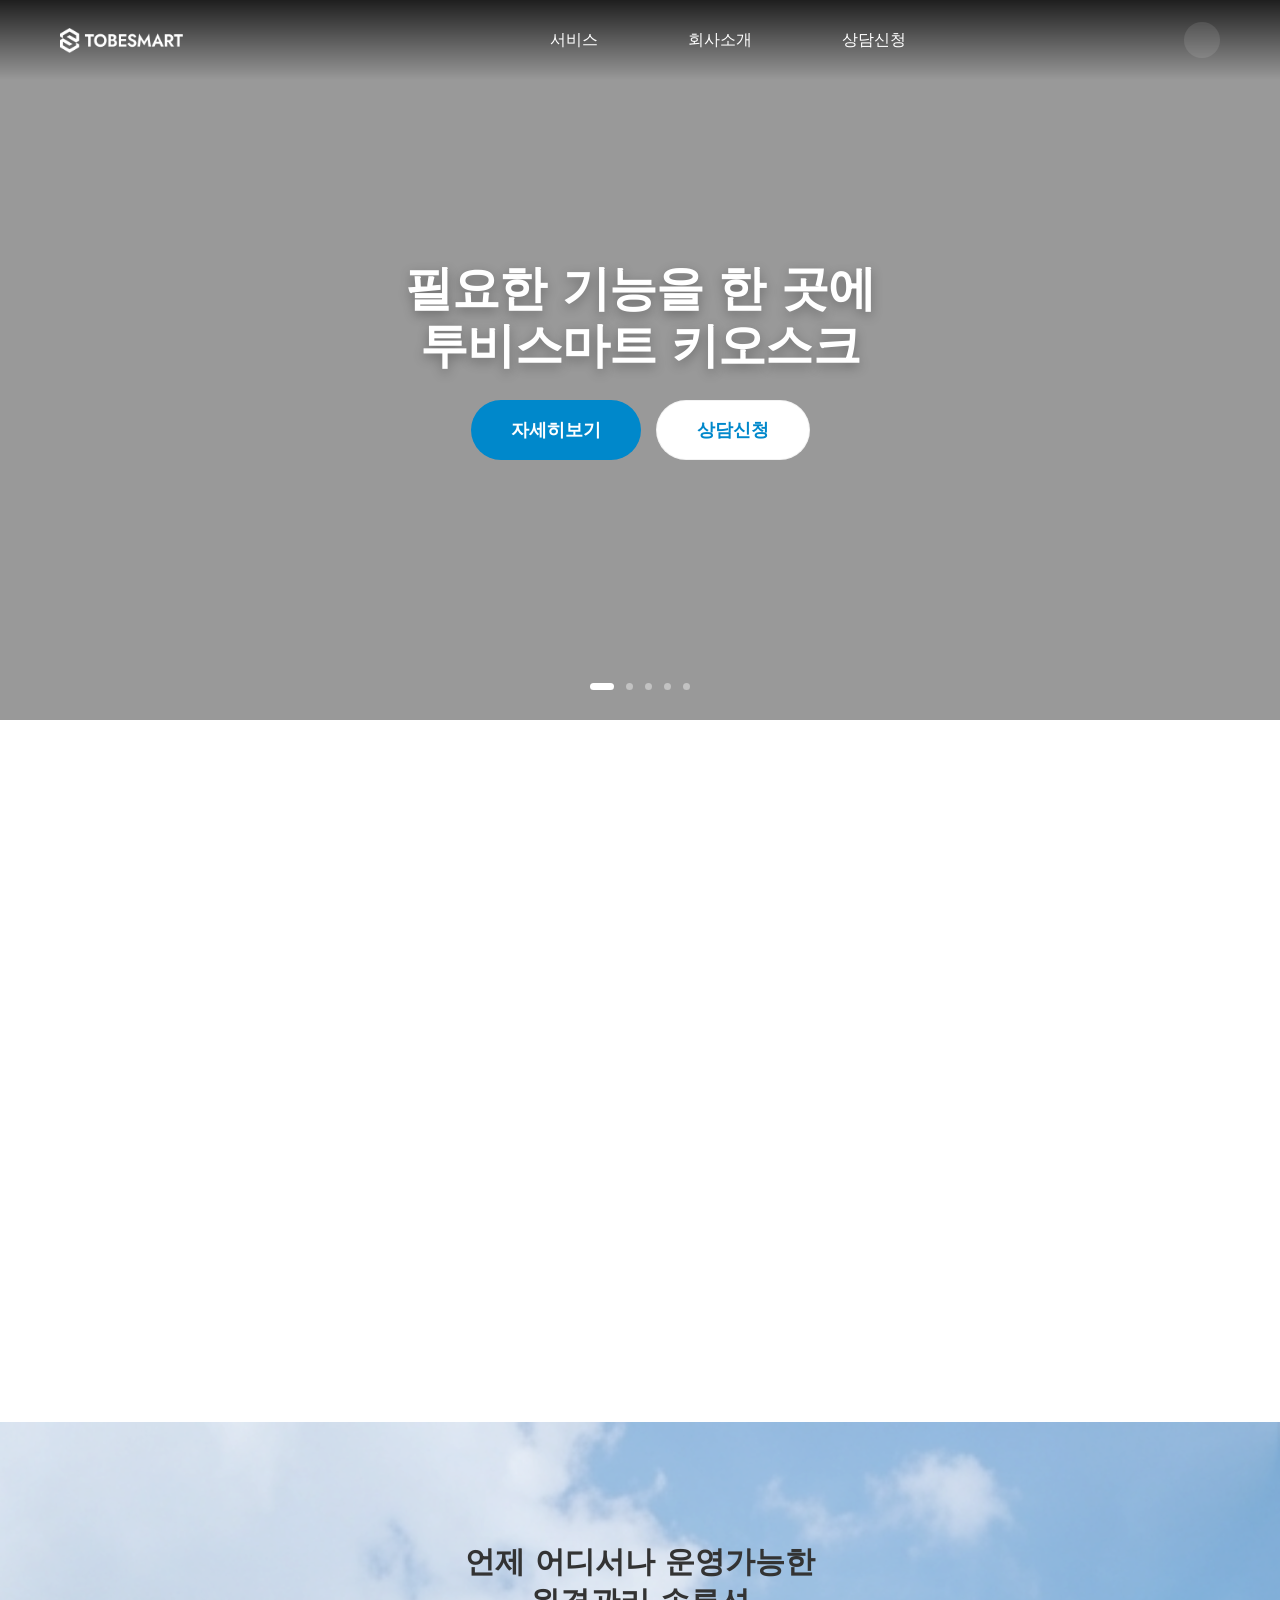
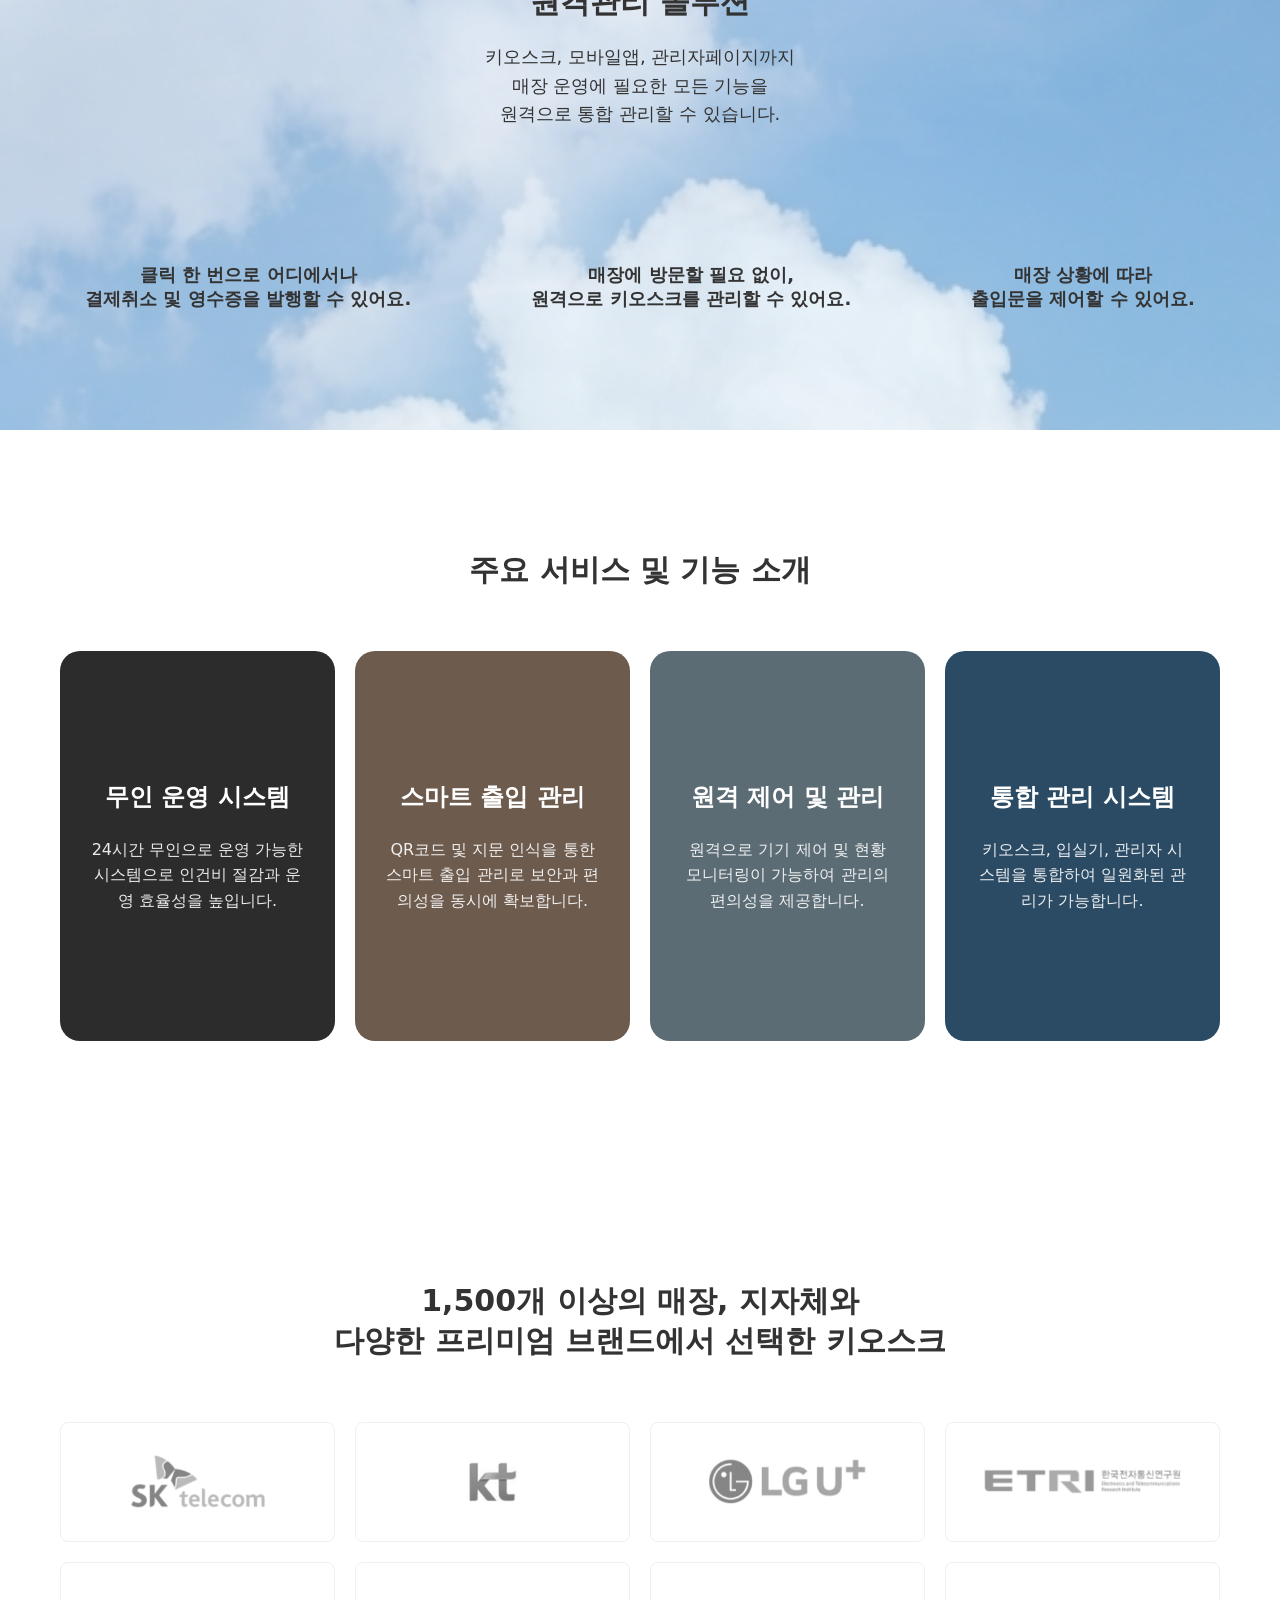
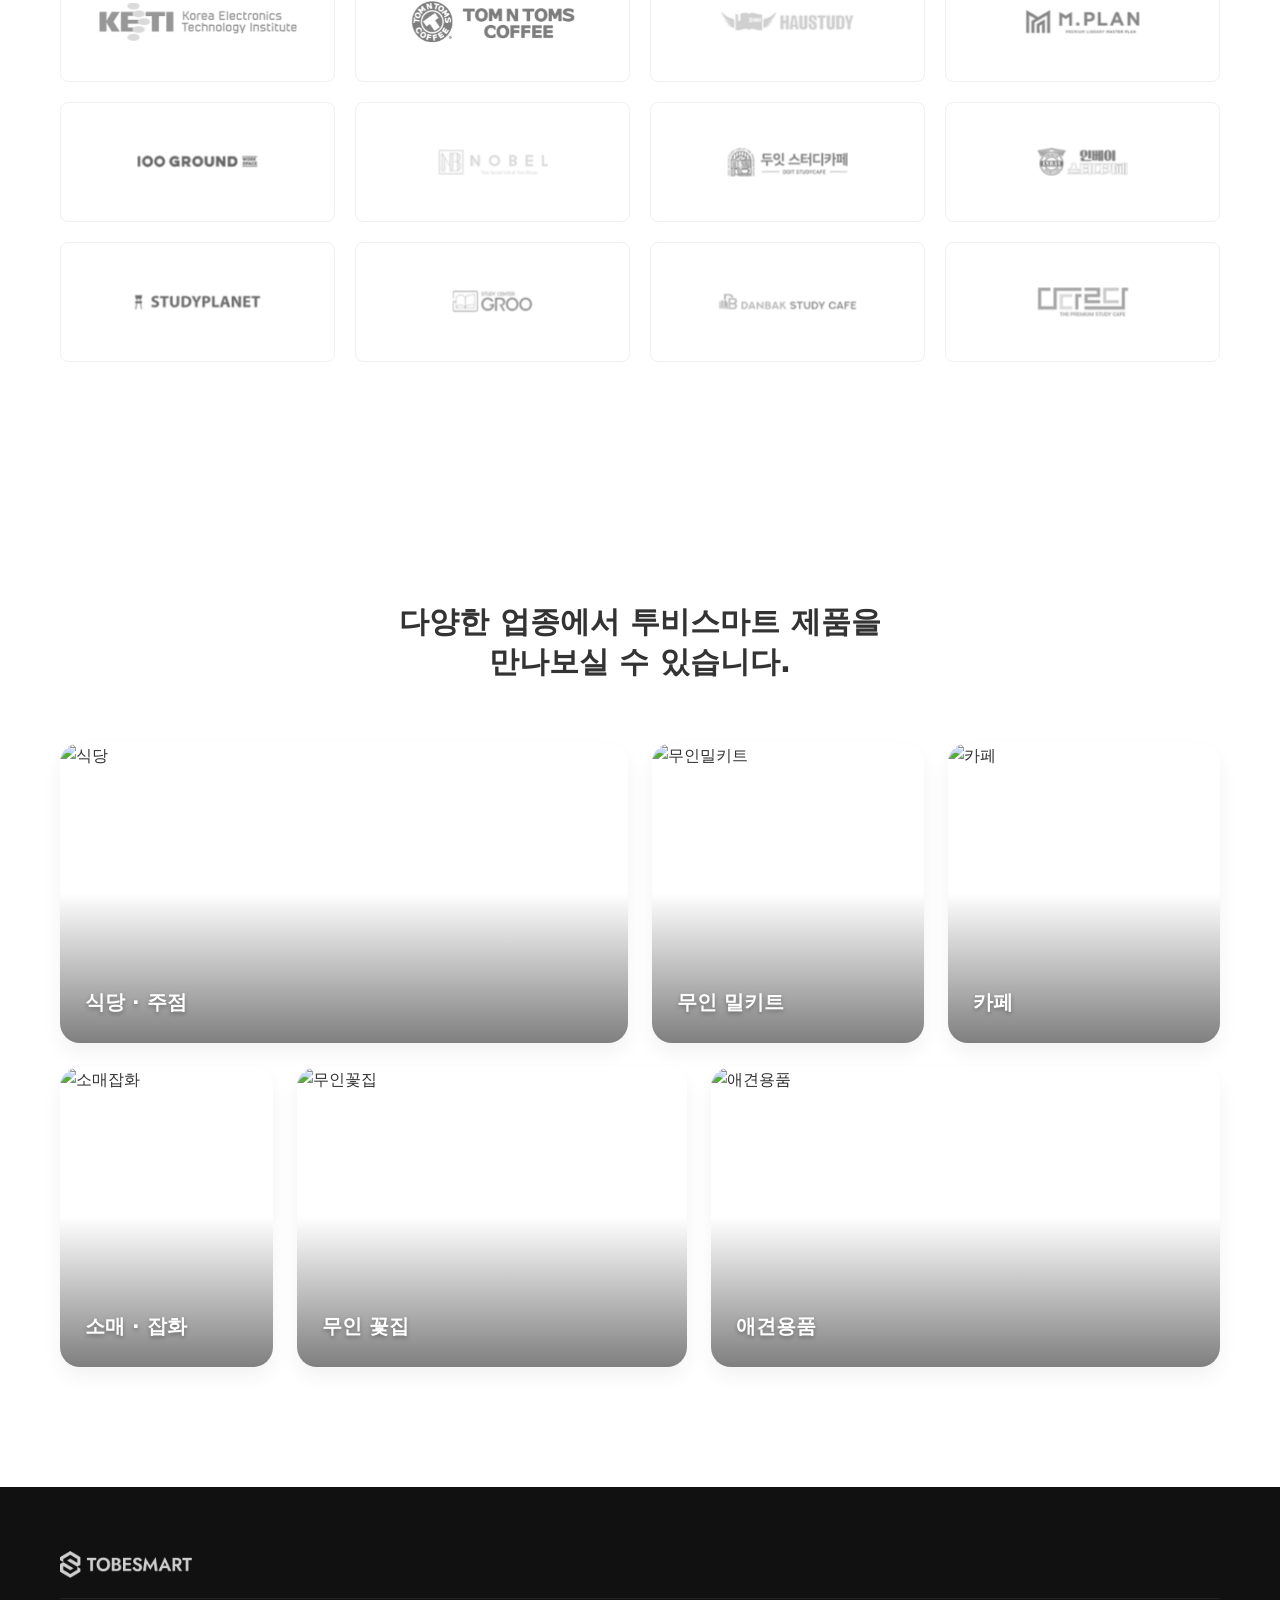
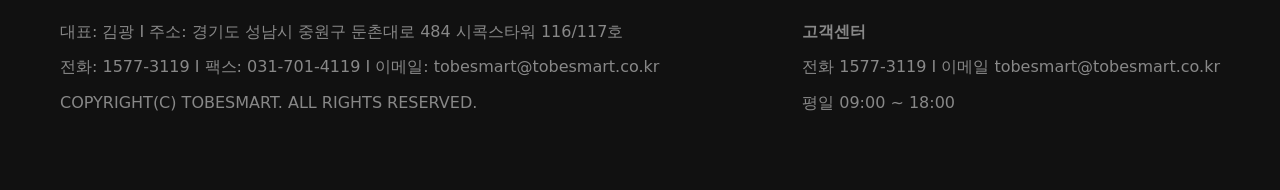
==== commit 52253317: "모바일 메뉴 서브메뉴 항상 보이기 및 아코디언 기능 제거" ====
--- a/index.html
+++ b/index.html
@@ -230,7 +230,7 @@
             <div class="container">
                 <div class="section-title">
                     <h2>언제 어디서나 운영가능한<br>원격관리 솔루션</h2>
-                    <p>키오스크, POS, 테이블오더, 모바일앱, 관리자페이지까지<br>매장 운영에 필요한 모든 기능을 통합 원격으로 이용할 수 있습니다.</p>
+                    <p>키오스크, 모바일앱, 관리자페이지까지<br>매장 운영에 필요한 모든 기능을<br>원격으로 통합 관리할 수 있습니다.</p>
                 </div>
                 <div class="feature-icons">
                     <div class="icon-box">
@@ -419,22 +419,7 @@
         // Initialize Lucide Icons
         lucide.createIcons();
 
-        // Mobile Accordion Toggle
-        const dropdowns = document.querySelectorAll('.has-dropdown > a');
-        dropdowns.forEach(dropdown => {
-            dropdown.addEventListener('click', function (e) {
-                if (window.innerWidth <= 768) {
-                    e.preventDefault();
-                    const parent = this.parentElement;
-                    document.querySelectorAll('.has-dropdown').forEach(item => {
-                        if (item !== parent) {
-                            item.classList.remove('active');
-                        }
-                    });
-                    parent.classList.toggle('active');
-                }
-            });
-        });
+        // Mobile sub-menus are now always open in CSS, so no toggle logic needed here.
 
         // Hero Slider Logic
         let currentSlideIndex = 0;
--- a/style.css
+++ b/style.css
@@ -777,6 +777,7 @@
     display: flex;
     flex-direction: column;
     justify-content: center;
+    text-align: center;
     transition: transform 0.3s;
 }
 
@@ -785,13 +786,7 @@
 }
 
 .card-1 {
-    background: url('images/unmanned_system.png');
-    background-size: cover;
-    background-position: center;
-    justify-content: flex-start;
-    padding-top: 60px;
-    text-align: center;
-    /* Center text horizontally */
+    background-color: var(--card-1);
 }
 
 .card-2 {
@@ -1081,25 +1076,17 @@
         /* Match sub-menu indent */
     }
 
-    /* Mobile Accordion Menu Styles */
     .has-dropdown .mega-menu {
         position: static;
         width: 100%;
         box-shadow: none;
         padding: 0;
         visibility: visible;
-        /* Always visible for animation control via opacity/height */
         opacity: 1;
         transform: none;
-        display: none;
-        /* Hidden by default */
+        display: block;
+        /* Shown by default - modified from none */
         background-color: rgba(61, 61, 61, 0.5);
-        /* Slightly lighter background */
-    }
-
-    .has-dropdown.active .mega-menu {
-        display: block;
-        /* Show when active */
     }
 
     .container.mega-menu-inner {
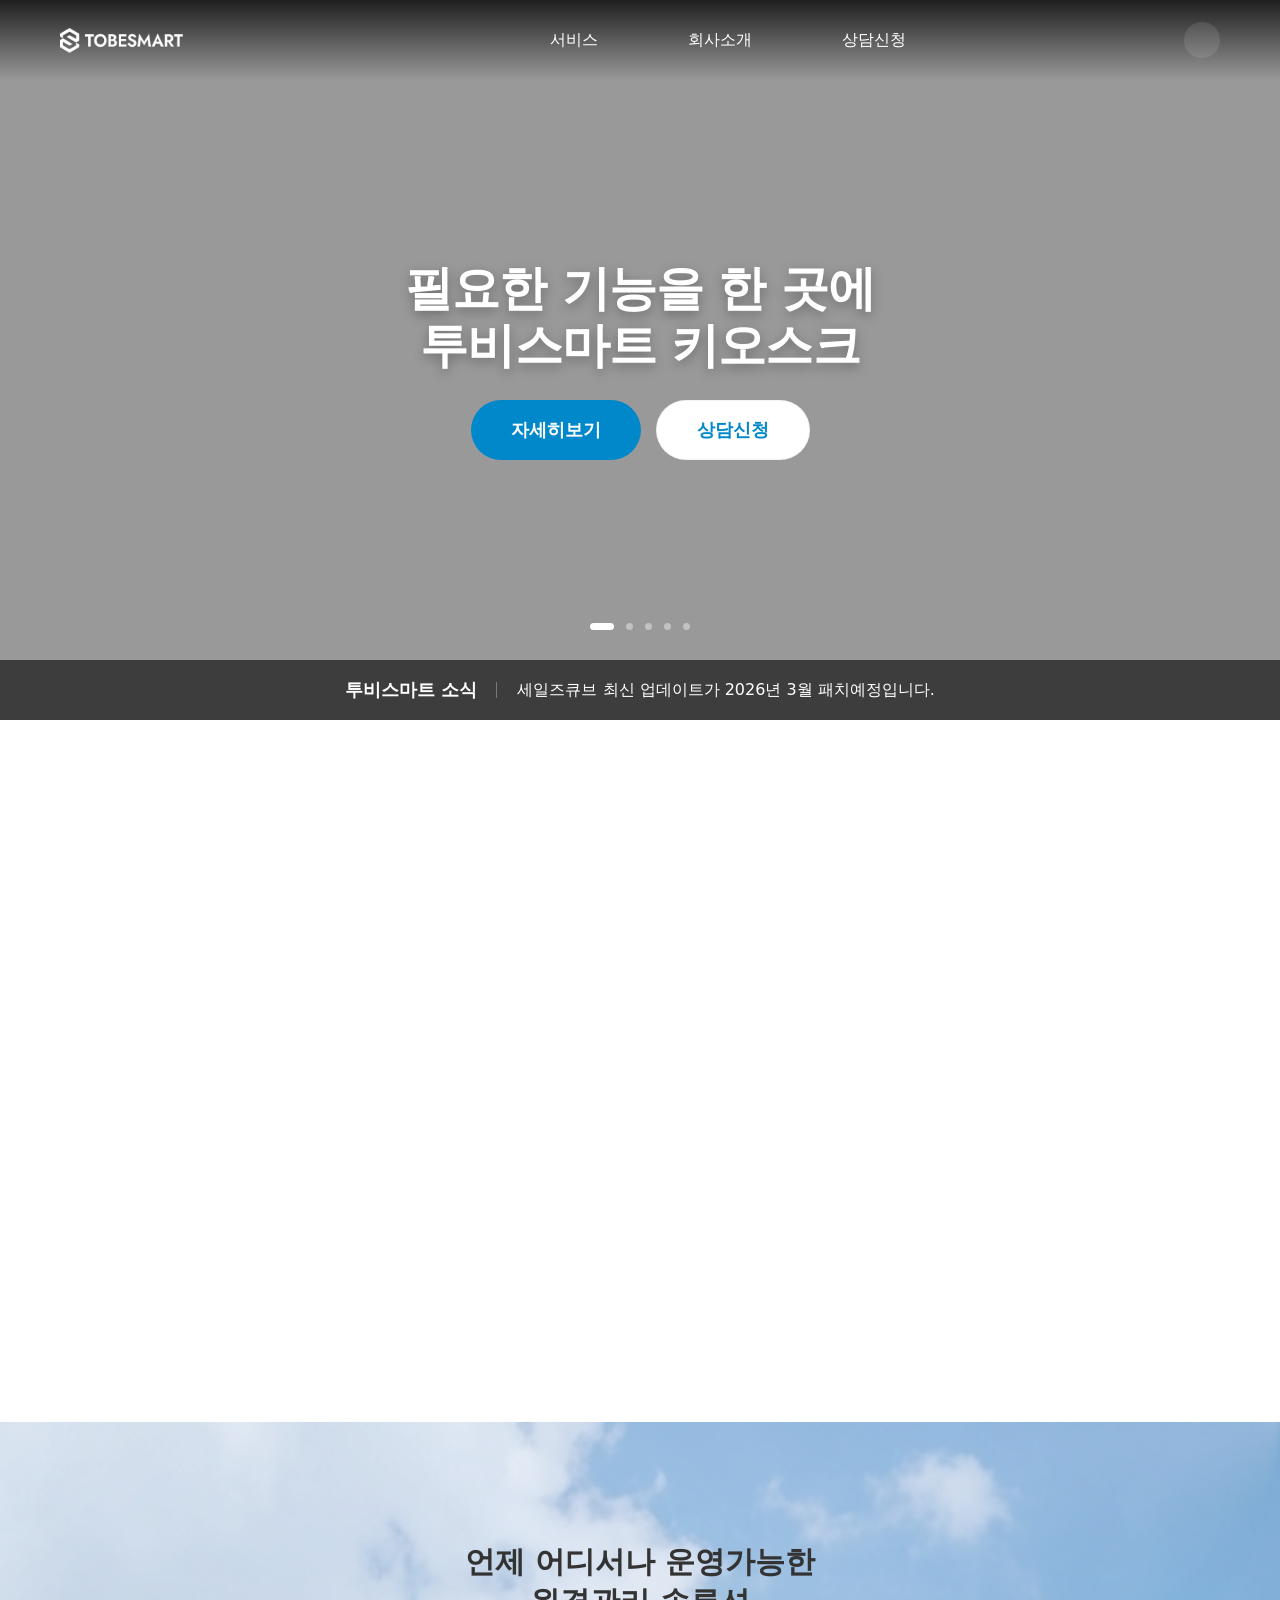
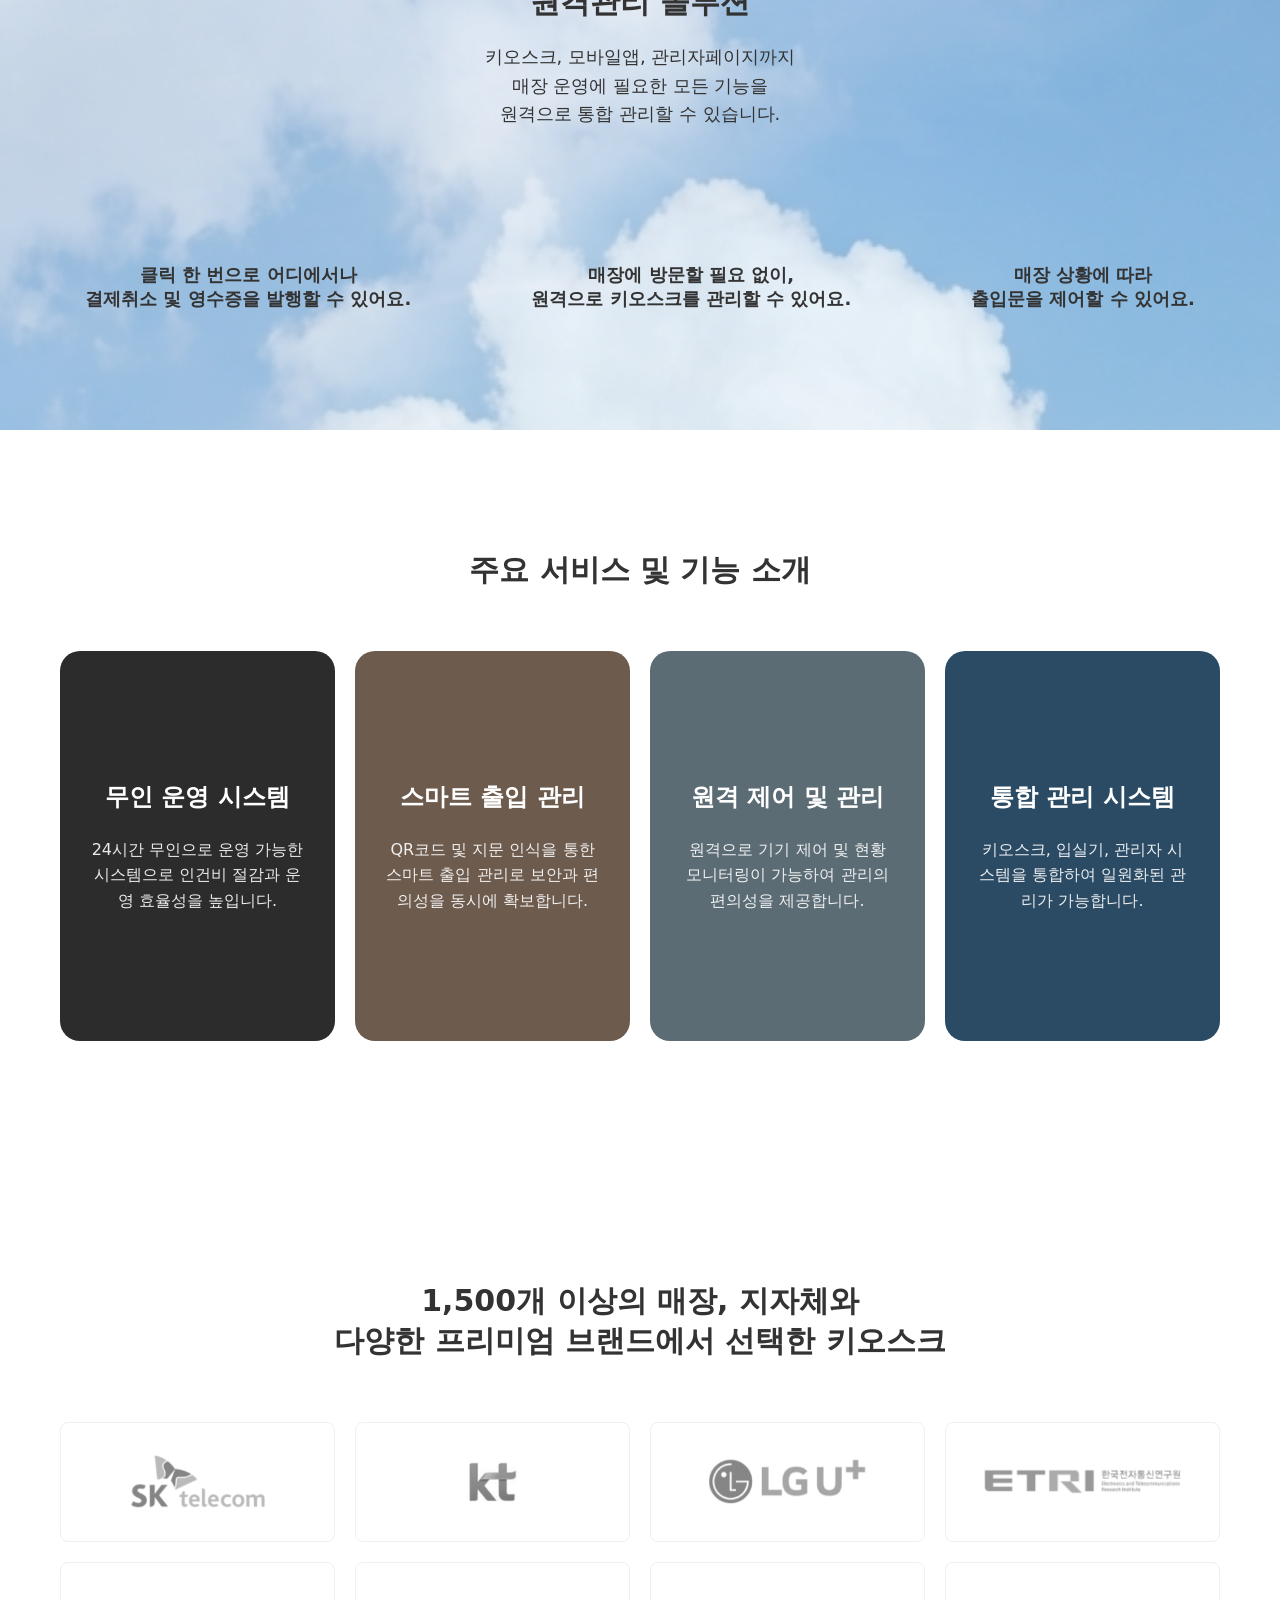
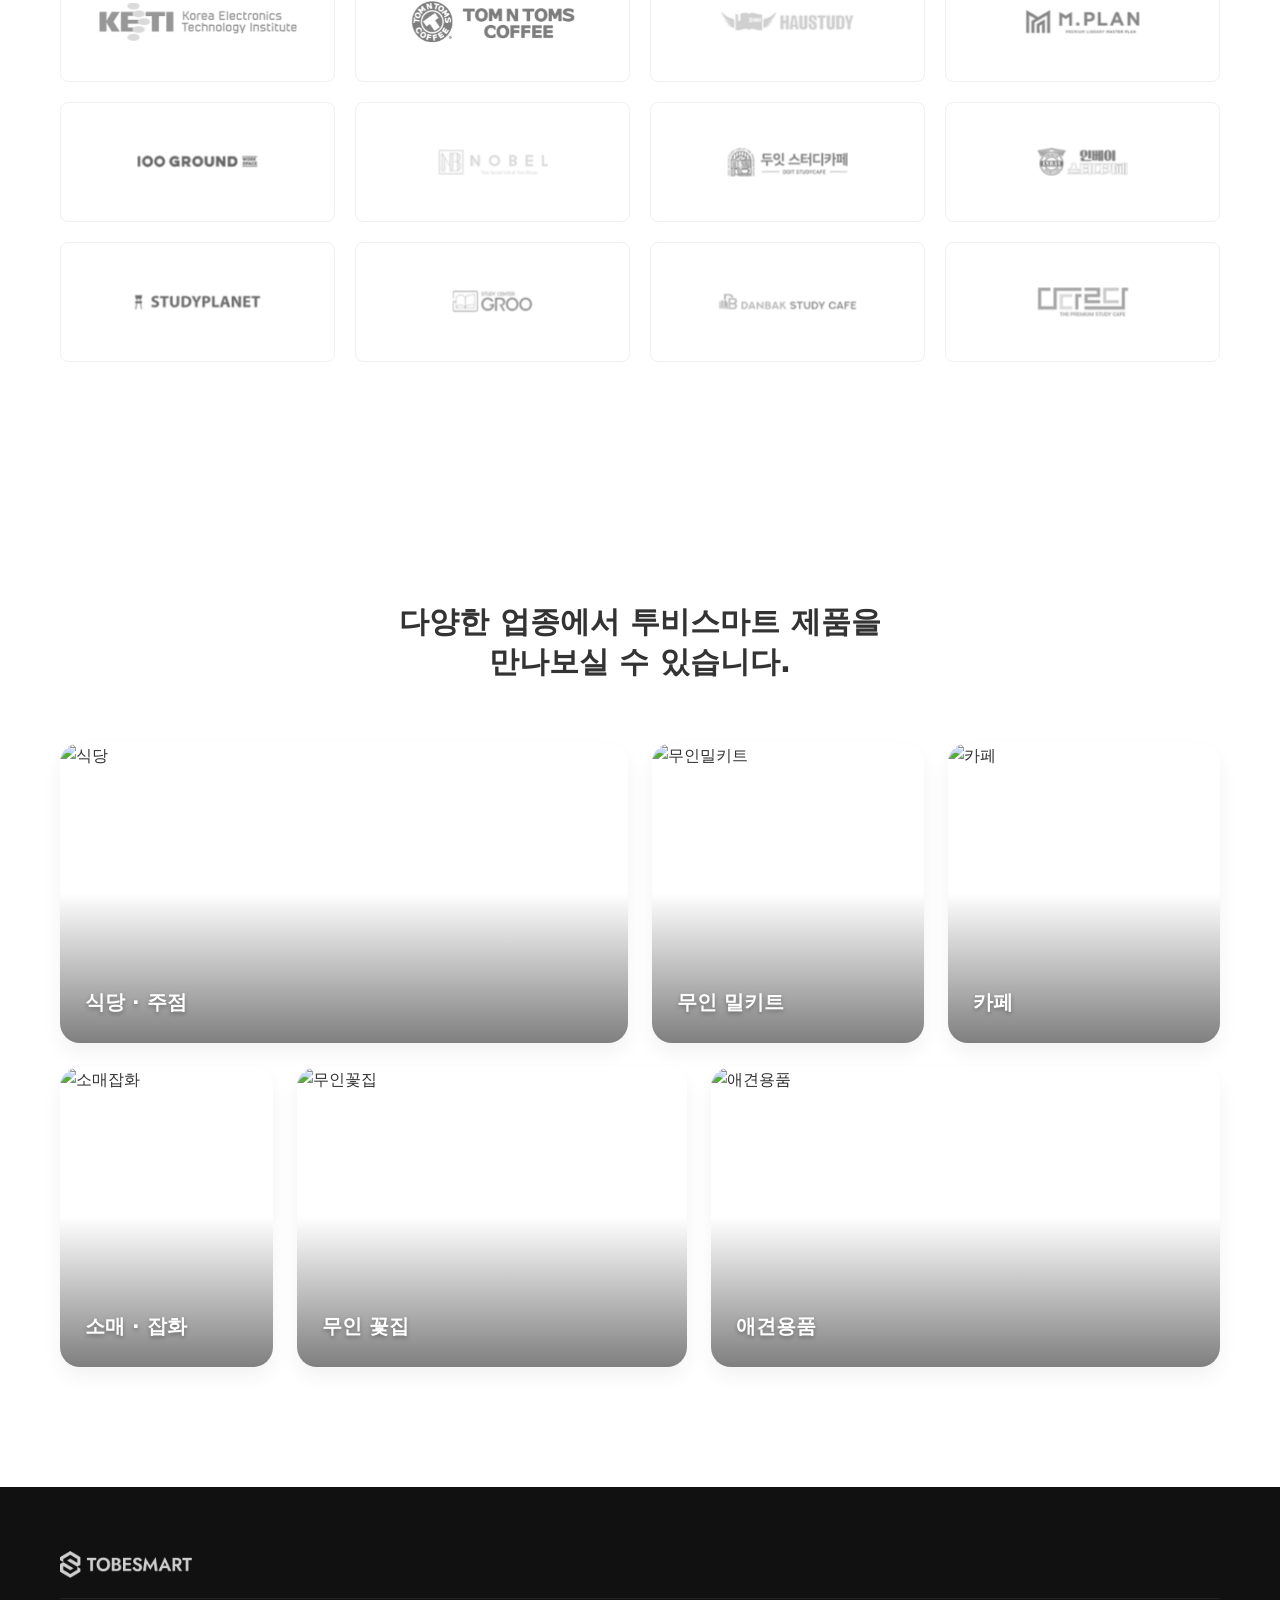
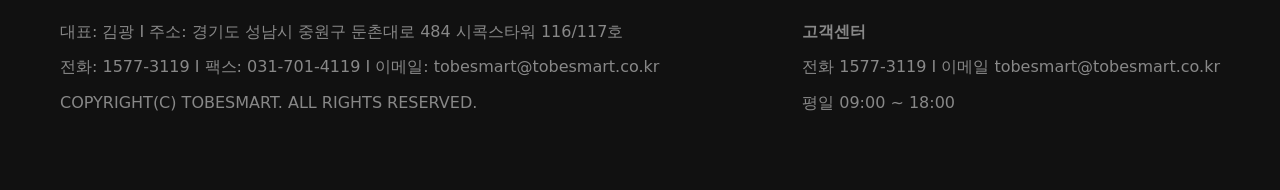
==== commit ee5e7b19: "feat: 뉴스 페이지 추가, 서비스 로고 업데이트 및 모바일 뷰 최적화" ====
--- a/index.html
+++ b/index.html
@@ -85,6 +85,11 @@
                                 <h4>오시는 길</h4>
                                 <p>방문 상담 및 고객 지원 안내</p>
                             </a>
+                            <a href="news.html" class="mega-item" style="text-decoration: none; display: block;">
+                                <i data-lucide="megaphone"></i>
+                                <h4>투비스마트 소식</h4>
+                                <p>새로운 소식과 공지사항을 확인하세요</p>
+                            </a>
                         </div>
                     </div>
                 </li>
@@ -178,6 +183,20 @@
                 <div class="dot" onclick="currentSlide(3)"></div>
                 <div class="dot" onclick="currentSlide(4)"></div>
             </div>
+
+            <!-- News Ticker Bar -->
+            <div class="news-ticker-bar">
+                <div class="container news-ticker-inner">
+                    <div class="news-label">투비스마트 소식</div>
+                    <div class="news-list-container">
+                        <ul class="news-list">
+                            <li><a href="news_detail.html">세일즈큐브 최신 업데이트가 2026년 3월 패치예정입니다.</a></li>
+                            <li><a href="news_detail.html">투비스마트 공식 홈페이지가 리뉴얼 되었습니다.</a></li>
+                            <li><a href="news_detail.html">[공지] 설 연휴 고객센터 운영 안내 드립니다.</a></li>
+                        </ul>
+                    </div>
+                </div>
+            </div>
         </section>
 
         <!-- 솔루션 소개 섹션: 원형 디자인 복원 (reveal 애니메이션 적용) -->
@@ -229,8 +248,8 @@
             <div class="video-overlay"></div>
             <div class="container">
                 <div class="section-title">
-                    <h2>언제 어디서나 운영가능한<br>원격관리 솔루션</h2>
-                    <p>키오스크, 모바일앱, 관리자페이지까지<br>매장 운영에 필요한 모든 기능을<br>원격으로 통합 관리할 수 있습니다.</p>
+                    <h2>언제 어디서나 운영가능한<br class="br-pc">원격관리 솔루션</h2>
+                    <p>키오스크, 모바일앱, 관리자페이지까지<br class="br-pc">매장 운영에 필요한 모든 기능을<br class="br-pc">원격으로 통합 관리할 수 있습니다.</p>
                 </div>
                 <div class="feature-icons">
                     <div class="icon-box">
@@ -484,6 +503,39 @@
             el.classList.add('reveal');
             observer.observe(el);
         });
+
+        // News Ticker Animation Logic
+        function initNewsTicker() {
+            const list = document.querySelector('.news-list');
+            const items = list.querySelectorAll('li');
+            if (items.length <= 1) return;
+
+            // Clone first item and append to end for seamless loop
+            const firstClone = items[0].cloneNode(true);
+            list.appendChild(firstClone);
+
+            let currentIndex = 0;
+            const itemHeight = 24; // Match CSS height
+            const intervalTime = 3000;
+
+            setInterval(() => {
+                currentIndex++;
+                list.style.transition = 'transform 0.5s cubic-bezier(0.645, 0.045, 0.355, 1)';
+                list.style.transform = `translateY(-${currentIndex * itemHeight}px)`;
+
+                // When reaching the cloned item
+                if (currentIndex === items.length) {
+                    setTimeout(() => {
+                        list.style.transition = 'none';
+                        list.style.transform = 'translateY(0)';
+                        currentIndex = 0;
+                    }, 500); // Wait for transition to finish
+                }
+            }, intervalTime);
+        }
+
+        // Initialize News Ticker
+        initNewsTicker();
     </script>
 </body>
 
--- a/style.css
+++ b/style.css
@@ -375,12 +375,12 @@
 /* 슬라이더 인디케이터 (하단 동그라미) */
 .slider-indicators {
     position: absolute;
-    bottom: 30px;
+    bottom: 90px;
     left: 50%;
     transform: translateX(-50%);
     display: flex;
     gap: 12px;
-    z-index: 10;
+    z-index: 30;
 }
 
 .dot {
@@ -762,6 +762,97 @@
     padding: 100px 20px;
 }
 
+/* News Ticker Bar */
+.news-ticker-bar {
+    position: absolute;
+    bottom: 0;
+    left: 0;
+    width: 100%;
+    height: 60px;
+    background: rgba(0, 0, 0, 0.6);
+    z-index: 20;
+    display: flex;
+    align-items: center;
+    color: #fff;
+    backdrop-filter: blur(5px);
+}
+
+.news-ticker-inner {
+    display: flex;
+    align-items: center;
+    height: 100%;
+}
+
+.news-label {
+    font-weight: 700;
+    font-size: 18px;
+    margin-right: 40px;
+    white-space: nowrap;
+    position: relative;
+}
+
+.news-label::after {
+    content: '';
+    position: absolute;
+    right: -20px;
+    top: 50%;
+    transform: translateY(-50%);
+    width: 1px;
+    height: 16px;
+    background: rgba(255, 255, 255, 0.3);
+}
+
+.news-list-container {
+    height: 24px;
+    overflow: hidden;
+    flex: 1;
+}
+
+.news-list {
+    list-style: none;
+    padding: 0;
+    margin: 0;
+    transition: transform 0.5s cubic-bezier(0.645, 0.045, 0.355, 1);
+}
+
+.news-list li {
+    height: 24px;
+    line-height: 24px;
+    font-size: 16px;
+    overflow: hidden;
+    text-overflow: ellipsis;
+    white-space: nowrap;
+}
+
+.news-list li a {
+    color: inherit;
+    text-decoration: none;
+    transition: opacity 0.3s;
+}
+
+.news-list li a:hover {
+    opacity: 0.8;
+}
+
+@media (max-width: 768px) {
+    .news-ticker-bar {
+        height: 50px;
+    }
+
+    .news-label {
+        font-size: 15px;
+        margin-right: 25px;
+    }
+
+    .news-label::after {
+        right: -12px;
+    }
+
+    .news-list li {
+        font-size: 14px;
+    }
+}
+
 .service-cards {
     display: grid;
     grid-template-columns: repeat(4, 1fr);
@@ -1003,6 +1094,12 @@
 .partners,
 .categories {
     padding: var(--section-padding) 20px;
+}
+
+@media (max-width: 768px) {
+    .br-pc {
+        display: none;
+    }
 }
 
 .circle-item {
@@ -1200,17 +1297,20 @@
 
     /* Section Title Responsive */
     .section-title h2 {
-        font-size: 30px;
-        /* Reduced from 36px */
-        margin-bottom: 15px;
+        font-size: 24px;
+        /* Reduced from 30px */
+        margin-bottom: 12px;
+        word-break: keep-all;
     }
 
     .section-title p {
-        font-size: 17px;
+        font-size: 15px;
+        /* Reduced from 17px */
+        line-height: 1.6;
     }
 
     .section-title {
-        margin-bottom: 40px;
+        margin-bottom: 30px;
     }
 }
 
@@ -1356,18 +1456,28 @@
    ========================================= */
 
     /* Hero Section */
-    .space-hero {
+    .space-hero,
+    .sales-hero,
+    .control-hero,
+    .about-hero {
         position: relative;
-        height: 80vh;
-        min-height: 600px;
-        background-image: url('https://images.unsplash.com/photo-1497366216548-37526070297c?q=80&w=2000&auto=format&fit=crop');
+        height: 60vh;
+        min-height: 450px;
         background-size: cover;
         background-position: center;
         display: flex;
         align-items: center;
         justify-content: center;
         color: white;
-        text-shadow: 0 2px 4px rgba(0, 0, 0, 0.5);
+    }
+
+    .sub-hero h1,
+    .about-hero h1 {
+        font-size: 2rem;
+        font-weight: 700;
+        line-height: 1.3;
+        z-index: 1;
+        word-break: keep-all;
     }
 
     .space-hero .hero-overlay {
@@ -1690,8 +1800,8 @@
 }
 
 .stat-circle h3 {
-    font-size: 40px;
-    /* Increased from 32px to match visual importance */
+    font-size: 30px;
+    /* Adjusted from 40px to be more balanced on desktop */
     font-weight: 800;
     /* Extra bold */
     margin-bottom: 5px;
@@ -1724,20 +1834,22 @@
 
 @media (max-width: 768px) {
     .stats-grid {
-        gap: 20px;
+        gap: 15px;
     }
 
     .stat-circle {
-        width: 160px;
-        height: 160px;
+        width: 150px;
+        height: 150px;
     }
 
     .stat-circle h3 {
-        font-size: 24px;
+        font-size: 20px !important;
+        /* Force reduction to override inline styles */
+        margin-bottom: 3px;
     }
 
     .stat-circle p {
-        font-size: 14px;
+        font-size: 13px;
     }
 }
 
@@ -2302,4 +2414,283 @@
 
 [data-theme='dark'] .intro-logo .intro-logo-dark {
     display: none;
+}
+
+/* Admin System Image Slider */
+.admin-slider {
+    width: 100%;
+    overflow: hidden;
+    position: relative;
+    margin-top: 40px;
+}
+
+.admin-slider-track {
+    display: flex;
+    gap: 20px;
+    padding: 20px 0;
+    width: max-content;
+    animation: adminMarquee 40s linear infinite;
+}
+
+.admin-slider-track:hover {
+    animation-play-state: paused;
+}
+
+.admin-slider-item {
+    flex: 0 0 450px;
+}
+
+@keyframes adminMarquee {
+    0% {
+        transform: translateX(0);
+    }
+
+    100% {
+        transform: translateX(calc(-50% - 10px));
+    }
+}
+
+/* Mobile: Adjust slider and marquee speed */
+@media (max-width: 768px) {
+    .admin-slider-track {
+        gap: 15px;
+        animation-duration: 25s;
+        /* Faster on mobile */
+    }
+
+    .admin-slider-item {
+        flex: 0 0 280px;
+        /* Smaller images on mobile */
+    }
+
+    @keyframes adminMarquee {
+        0% {
+            transform: translateX(0);
+        }
+
+        100% {
+            transform: translateX(calc(-50% - 7.5px));
+        }
+    }
+}
+
+.admin-slider-item img {
+    width: 100%;
+    height: auto;
+    border-radius: 12px;
+    box-shadow: 0 10px 30px rgba(0, 0, 0, 0.1);
+    display: block;
+}
+
+/* Sub-hero Logo Styles */
+.hero-logo-wrapper {
+    margin-bottom: 30px;
+    display: flex;
+    justify-content: center;
+}
+
+.hero-logo {
+    max-width: 260px;
+    height: auto;
+    filter: drop-shadow(0 2px 10px rgba(0, 0, 0, 0.2));
+}
+
+@media (max-width: 768px) {
+    .hero-logo {
+        max-width: 180px;
+        margin-bottom: 20px;
+    }
+}
+
+/* Board Layout */
+.board-container {
+    max-width: 1000px;
+    margin: 0 auto;
+    padding: 60px 20px 100px;
+}
+
+.board-list {
+    width: 100%;
+    border-top: 2px solid var(--text-main);
+}
+
+.board-item {
+    display: flex;
+    padding: 24px 15px;
+    border-bottom: 1px solid var(--border-color);
+    transition: background 0.3s, color 0.3s;
+    text-decoration: none;
+    color: inherit;
+    align-items: center;
+}
+
+.board-item:hover {
+    background: var(--surface-color);
+    color: var(--primary-color);
+}
+
+.board-no {
+    width: 60px;
+    text-align: center;
+    color: var(--text-muted);
+    font-size: 14px;
+}
+
+.board-title {
+    flex: 1;
+    font-weight: 500;
+    font-size: 18px;
+    padding: 0 20px;
+    overflow: hidden;
+    text-overflow: ellipsis;
+    white-space: nowrap;
+}
+
+.board-date {
+    width: 120px;
+    text-align: right;
+    color: var(--text-muted);
+    font-size: 14px;
+}
+
+/* Pagination */
+.pagination {
+    display: flex;
+    justify-content: center;
+    gap: 10px;
+    margin-top: 50px;
+}
+
+.page-link {
+    width: 36px;
+    height: 36px;
+    display: flex;
+    align-items: center;
+    justify-content: center;
+    border: 1px solid var(--border-color);
+    border-radius: 4px;
+    text-decoration: none;
+    color: var(--text-muted);
+    font-size: 14px;
+    transition: all 0.3s;
+}
+
+.page-link.active {
+    background: var(--primary-color);
+    border-color: var(--primary-color);
+    color: #fff;
+}
+
+.page-link:hover:not(.active) {
+    background: var(--surface-color);
+    color: var(--primary-color);
+    border-color: var(--primary-color);
+}
+
+@media (max-width: 768px) {
+    .board-container {
+        padding: 40px 20px 80px;
+    }
+
+    .board-no {
+        display: none;
+    }
+
+    .board-title {
+        font-size: 16px;
+        padding: 0;
+    }
+
+    .board-date {
+        width: 90px;
+        font-size: 12px;
+    }
+}
+
+/* News Detail Layout */
+.detail-container {
+    max-width: 900px;
+    margin: 0 auto;
+    padding: 60px 20px 100px;
+}
+
+.detail-header {
+    border-bottom: 2px solid var(--text-main);
+    padding-bottom: 30px;
+    margin-bottom: 40px;
+}
+
+.detail-header h2 {
+    font-size: 32px;
+    font-weight: 700;
+    margin-bottom: 20px;
+    line-height: 1.3;
+}
+
+.detail-meta {
+    display: flex;
+    gap: 20px;
+    color: var(--text-muted);
+    font-size: 14px;
+}
+
+.detail-content {
+    line-height: 1.8;
+    font-size: 17px;
+    color: var(--text-main);
+    margin-bottom: 60px;
+    min-height: 300px;
+}
+
+.detail-content p {
+    margin-bottom: 20px;
+}
+
+.detail-content img {
+    max-width: 100%;
+    height: auto;
+    border-radius: 8px;
+    margin: 30px 0;
+}
+
+.detail-footer {
+    border-top: 1px solid var(--border-color);
+    padding-top: 40px;
+    display: flex;
+    justify-content: center;
+}
+
+.btn-list {
+    display: inline-flex;
+    align-items: center;
+    justify-content: center;
+    padding: 15px 40px;
+    background: var(--primary-color);
+    color: #fff;
+    text-decoration: none;
+    border-radius: 8px;
+    font-size: 16px;
+    font-weight: 600;
+    transition: all 0.3s;
+}
+
+.btn-list:hover {
+    background: #0077b3;
+    color: #fff;
+    transform: translateY(-3px);
+    box-shadow: 0 5px 15px rgba(0, 136, 203, 0.3);
+}
+
+@media (max-width: 768px) {
+    .detail-container {
+        padding: 40px 20px 80px;
+    }
+
+    .detail-header h2 {
+        font-size: 24px;
+    }
+
+    .detail-content {
+        font-size: 16px;
+    }
 }
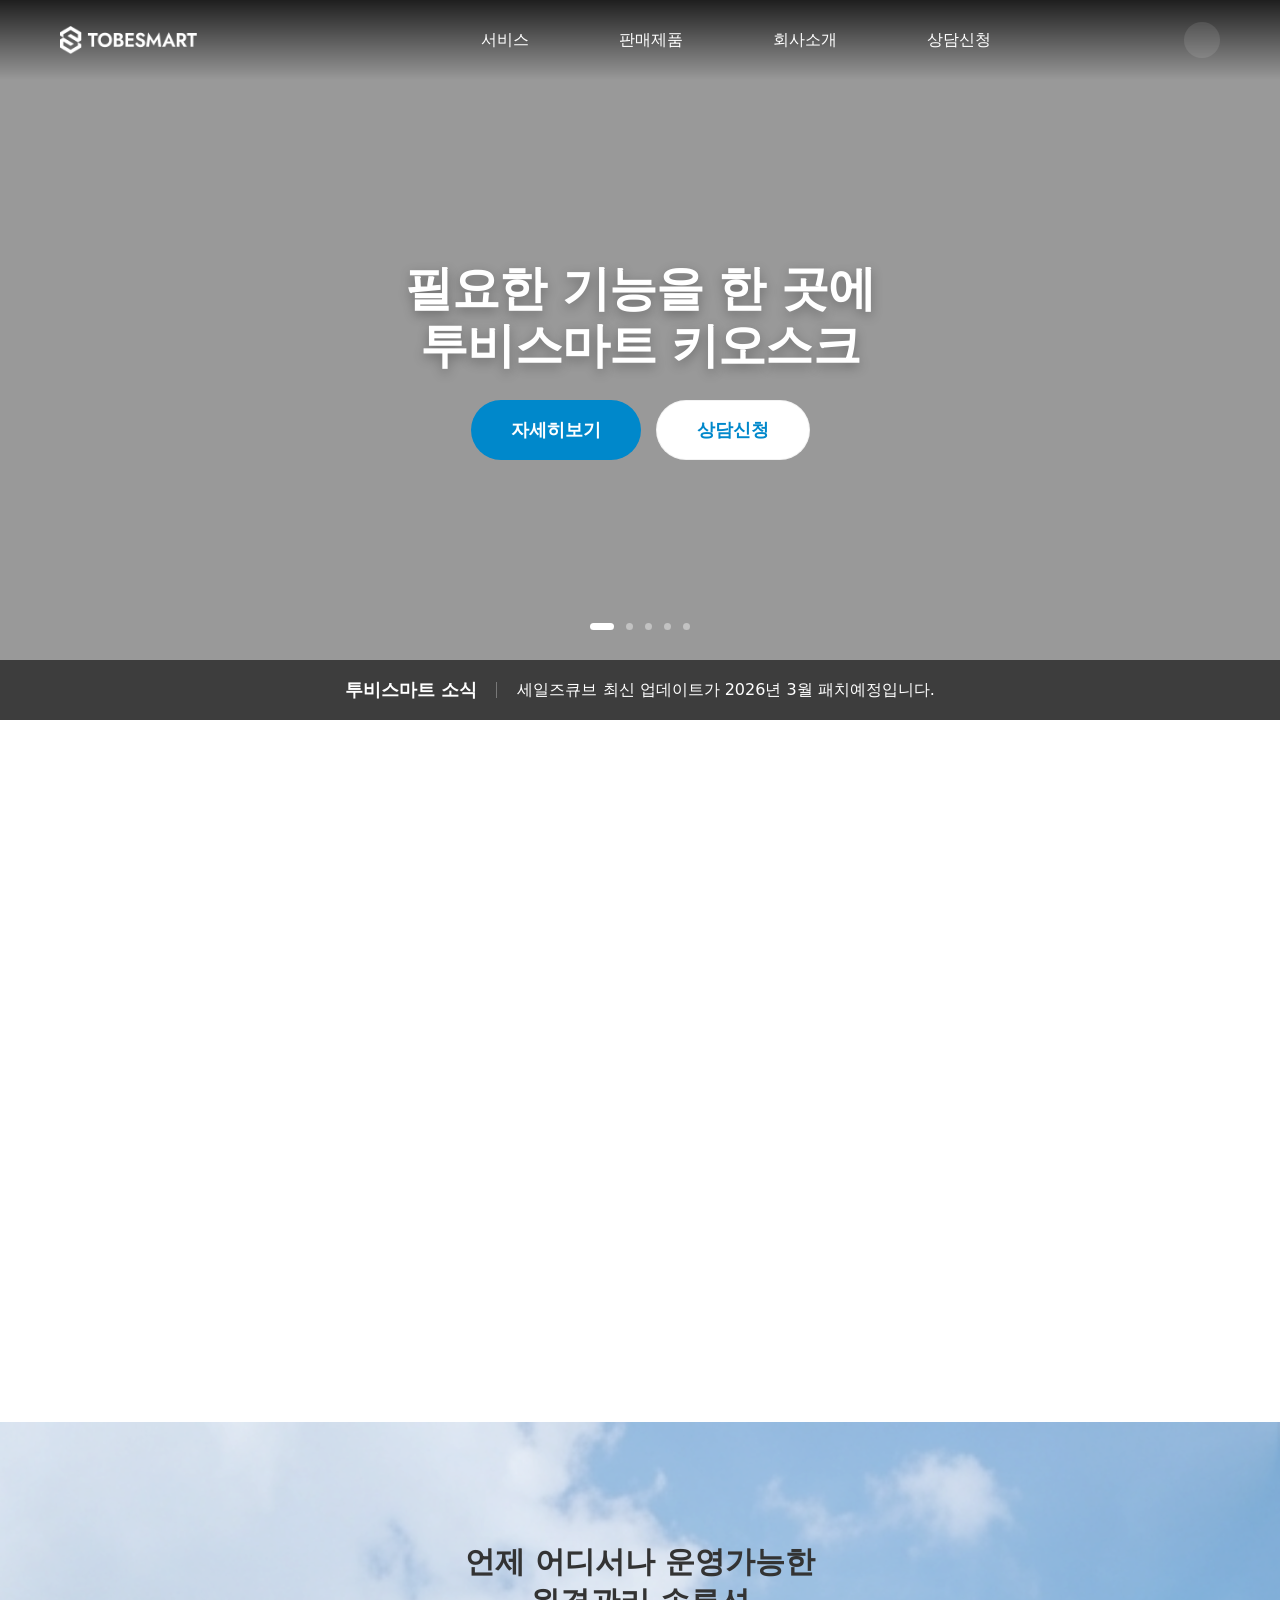
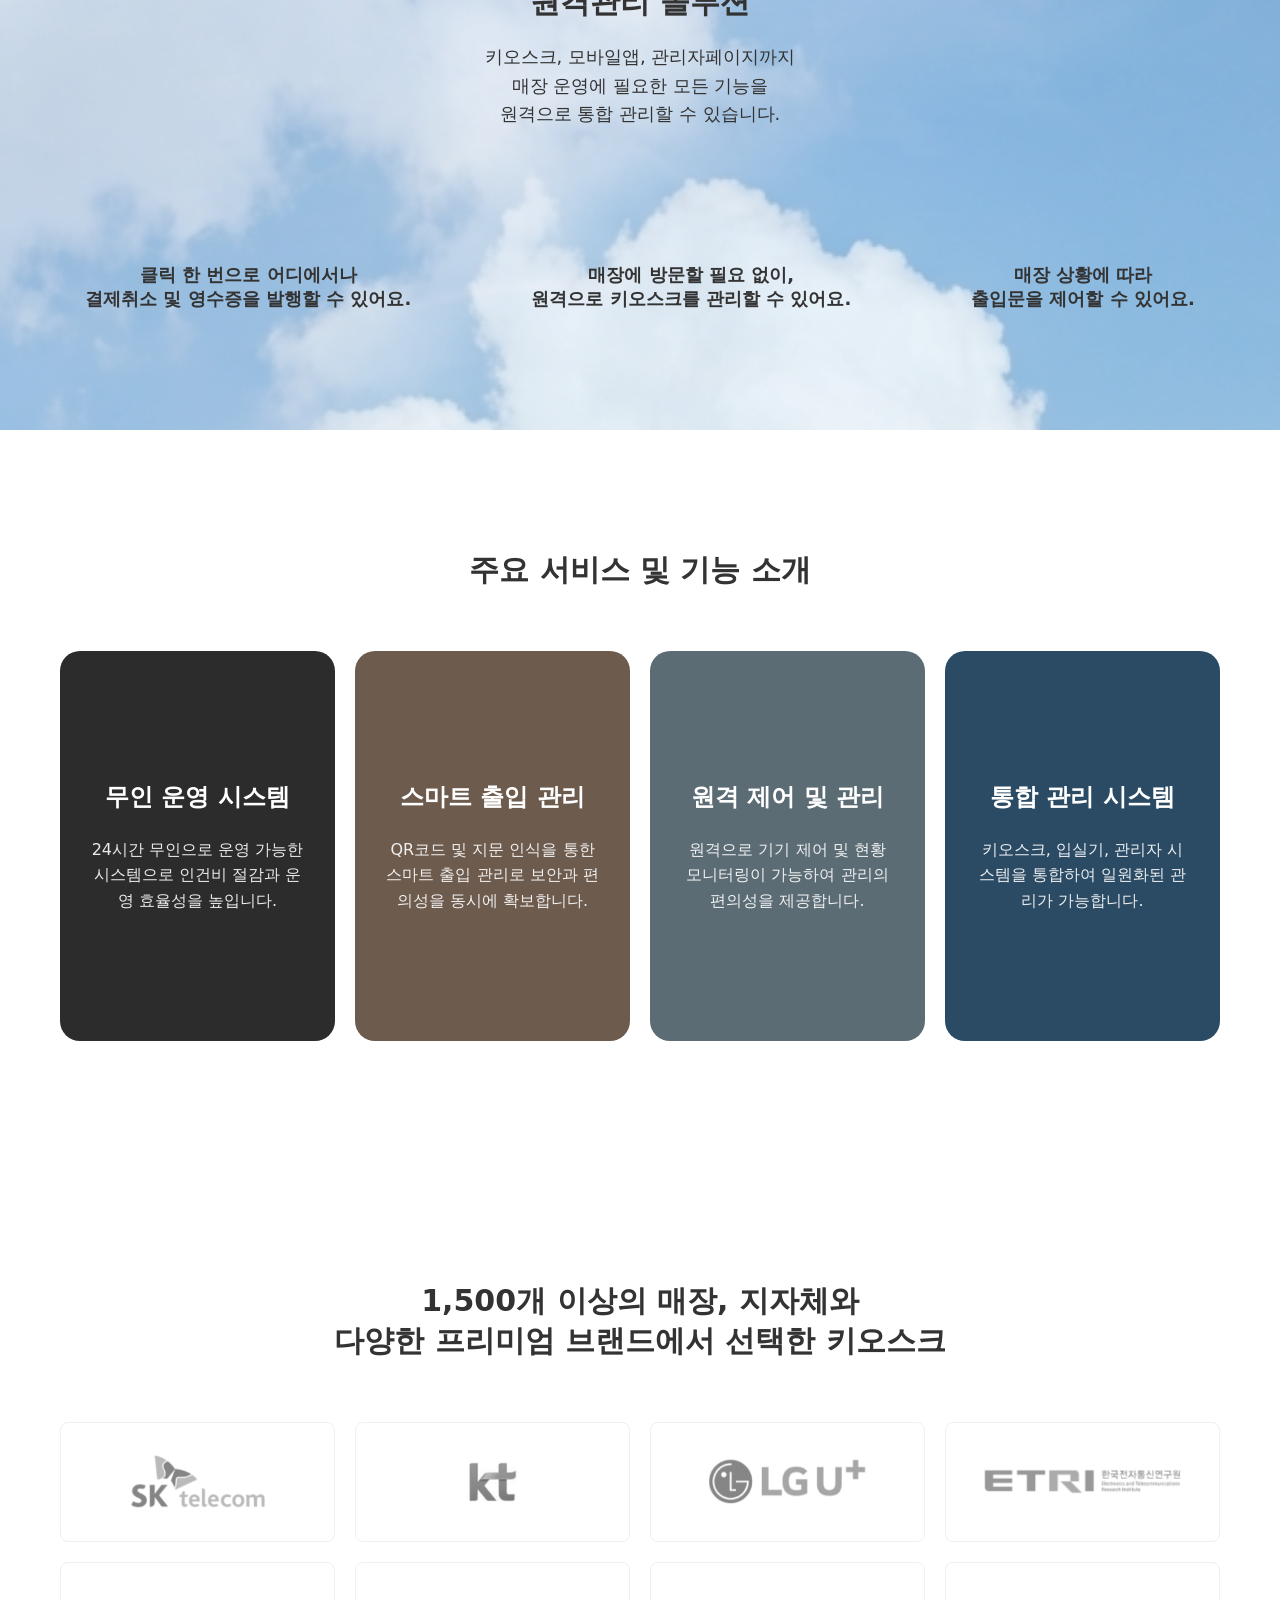
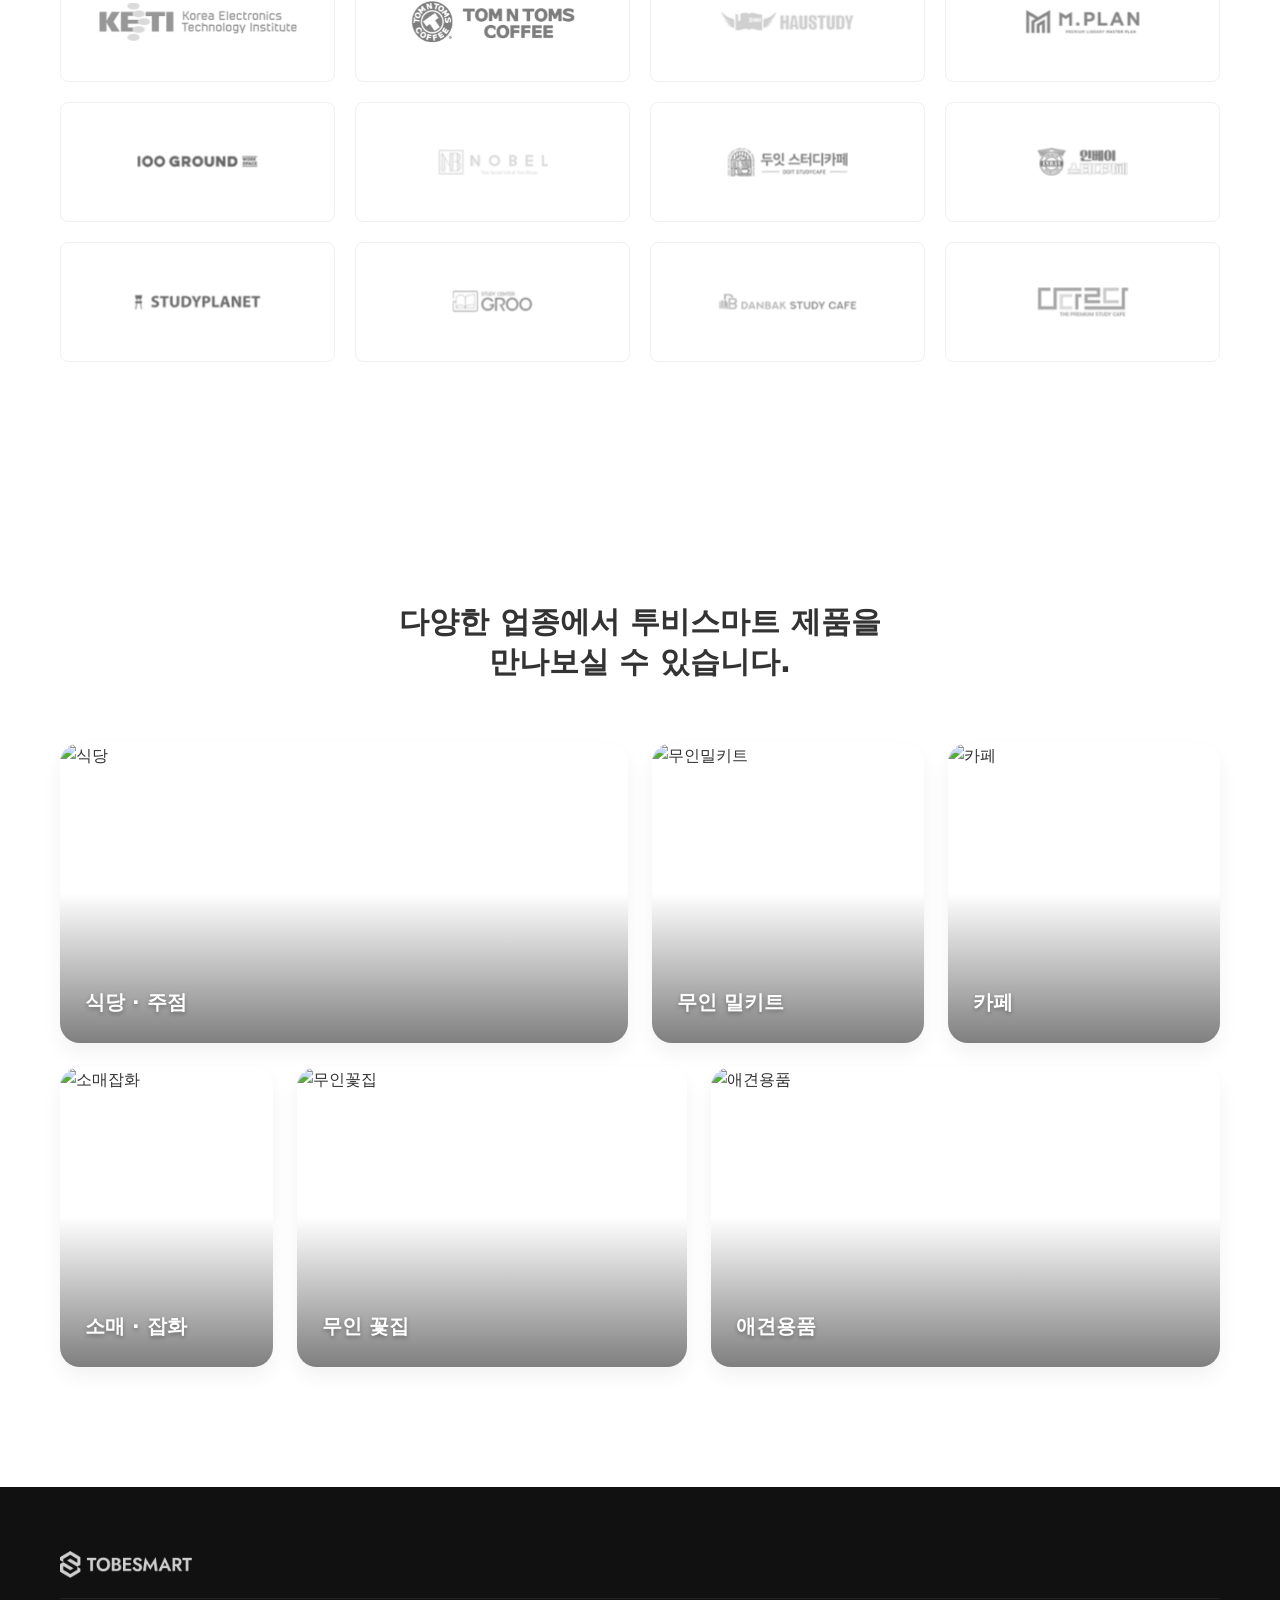
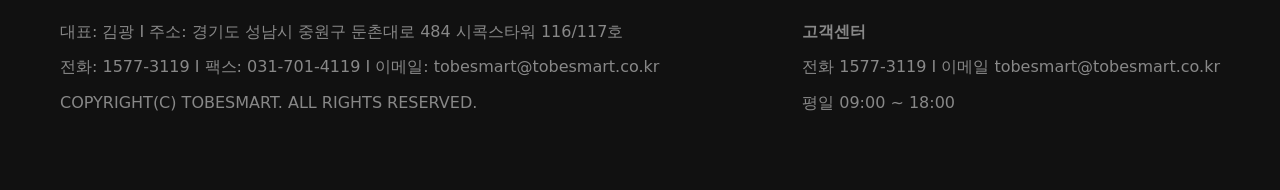
==== commit ab428426: "Update Kiosk page with new sections, images, layout adjustments, and spacing fixes" ====
--- a/index.html
+++ b/index.html
@@ -43,14 +43,16 @@
                         </div>
                     </div>
                 </li>
-                <!-- <li class="has-dropdown">
-                    <a href="#">판매제품</a>
+                <li class="has-dropdown">
+                    <a href="kiosk.html">판매제품</a>
                     <div class="mega-menu">
                         <div class="container mega-menu-inner">
                             <div class="mega-item">
-                                <i data-lucide="tablet"></i>
-                                <h4>키오스크</h4>
-                                <p>다양한 환경에 최적화된 라인업</p>
+                                <a href="kiosk.html" style="text-decoration: none; display: block; color: inherit;">
+                                    <i data-lucide="tablet"></i>
+                                    <h4>키오스크</h4>
+                                    <p>다양한 환경에 최적화된 라인업</p>
+                                </a>
                             </div>
                             <div class="mega-item">
                                 <i data-lucide="accessibility"></i>
@@ -69,7 +71,7 @@
                             </div>
                         </div>
                     </div>
-                </li> -->
+                </li>
                 <li class="has-dropdown">
                     <a href="about.html">회사소개</a>
                     <div class="mega-menu">
--- a/style.css
+++ b/style.css
@@ -111,8 +111,8 @@
 }
 
 .logo img {
-    height: 25px;
-    /* Reduced to ~85% from 30px */
+    height: 28px;
+    /* Increased to 110% (from 25px) */
     /* Adjust based on actual image ratio */
     display: block;
 }
@@ -477,6 +477,11 @@
     background-image: url('https://images.unsplash.com/photo-1605164599901-f8a1464a2c87?q=80&w=1470&auto=format&fit=crop');
 }
 
+.kiosk-hero {
+    /* Set your image URL here */
+    background-image: url('https://images.unsplash.com/photo-1550745165-9bc0b252726f?q=80&w=1470&auto=format&fit=crop');
+}
+
 .about-hero {
     background-image: url('https://images.unsplash.com/photo-1497366754035-f200968a6e72?q=80&w=2000&auto=format&fit=crop');
 }
@@ -1143,10 +1148,12 @@
         flex-direction: column;
         background-color: rgba(0, 0, 0, 0.85);
         width: 100%;
-        height: 100vh;
+        height: calc(100vh - 60px);
+        overflow-y: auto;
         text-align: left;
         transition: 0.3s;
         padding-top: 40px;
+        padding-bottom: 60px;
         display: flex;
         /* Override display:none */
         z-index: 999;
@@ -1162,7 +1169,7 @@
     }
 
     .nav-links li {
-        margin: 20px 0;
+        margin: 10px 0;
     }
 
     .nav-links a {
@@ -1215,7 +1222,7 @@
         color: #ddd;
         font-size: 16px;
         margin: 0;
-        padding: 15px 30px;
+        padding: 8px 30px;
         /* Indent sub-items */
         font-weight: 500;
         display: block;
@@ -2490,14 +2497,14 @@
 }
 
 .hero-logo {
-    max-width: 260px;
+    max-width: 208px;
     height: auto;
     filter: drop-shadow(0 2px 10px rgba(0, 0, 0, 0.2));
 }
 
 @media (max-width: 768px) {
     .hero-logo {
-        max-width: 180px;
+        max-width: 144px;
         margin-bottom: 20px;
     }
 }
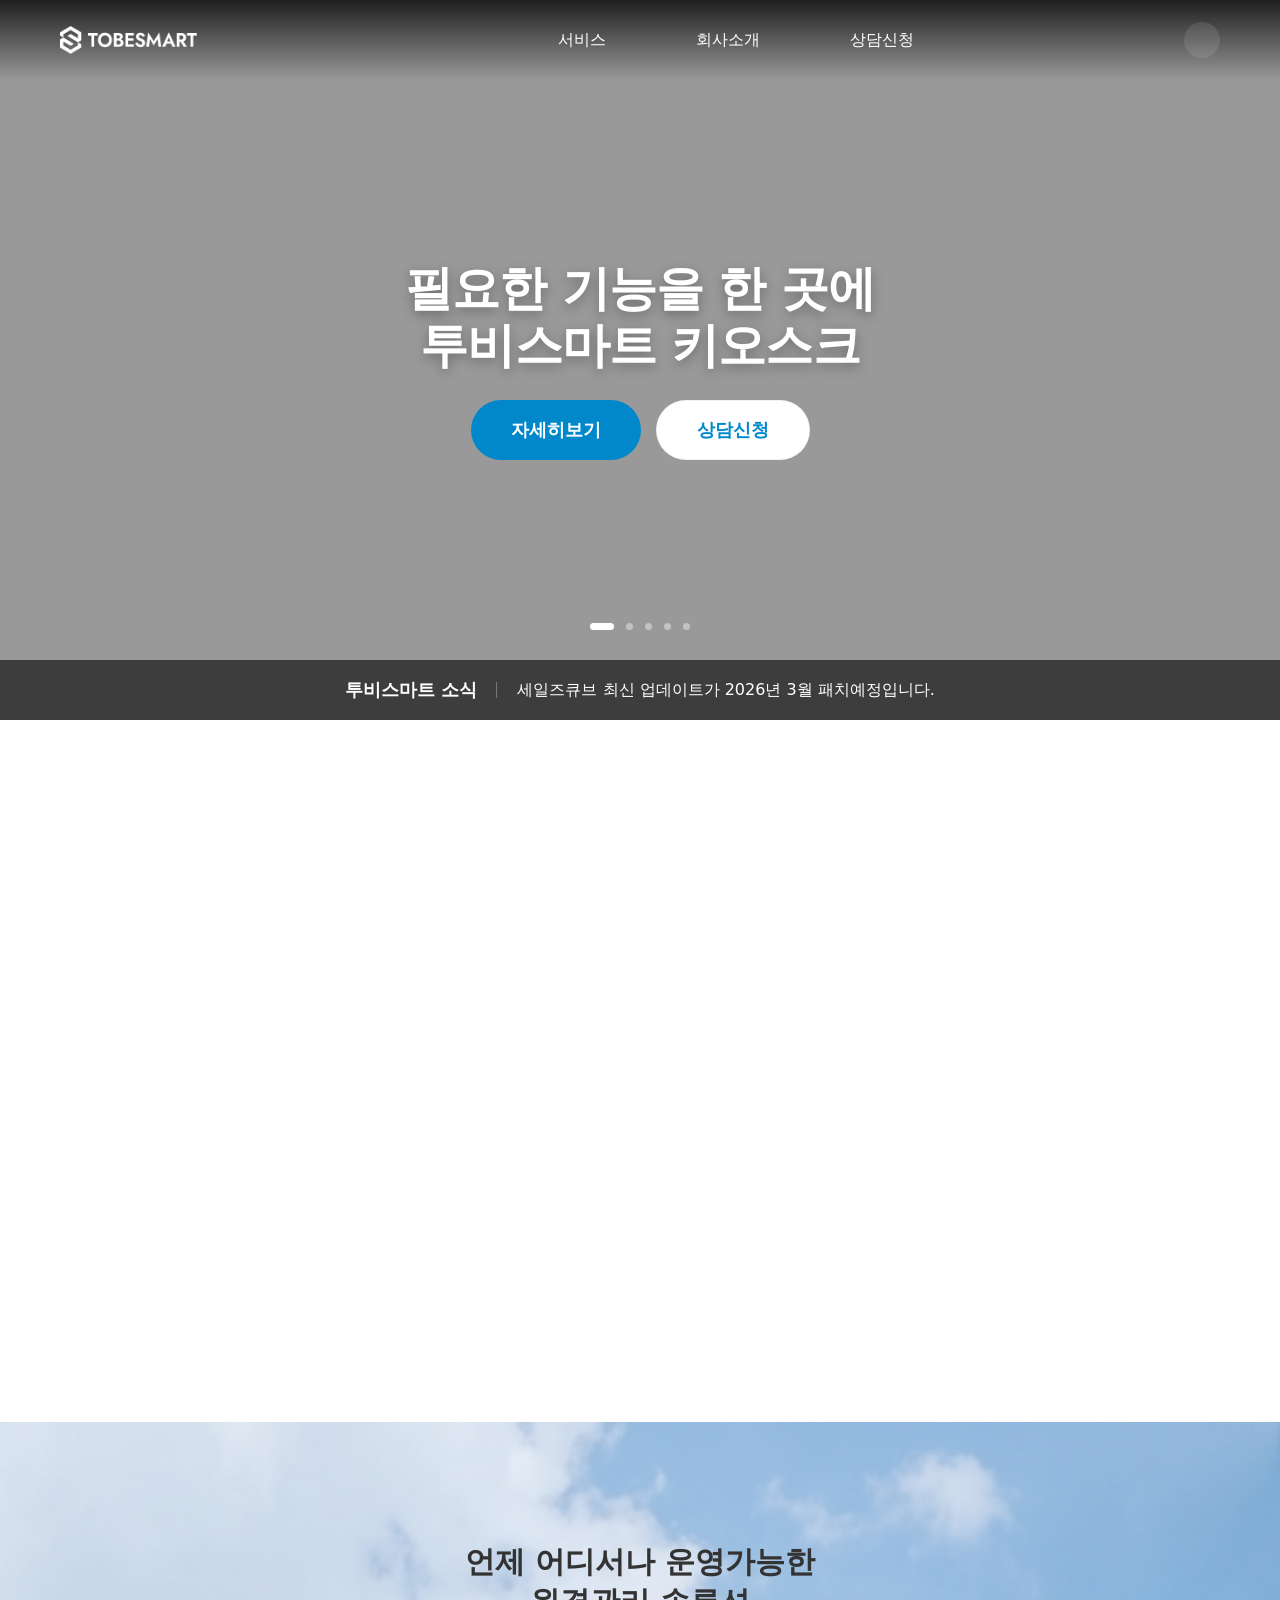
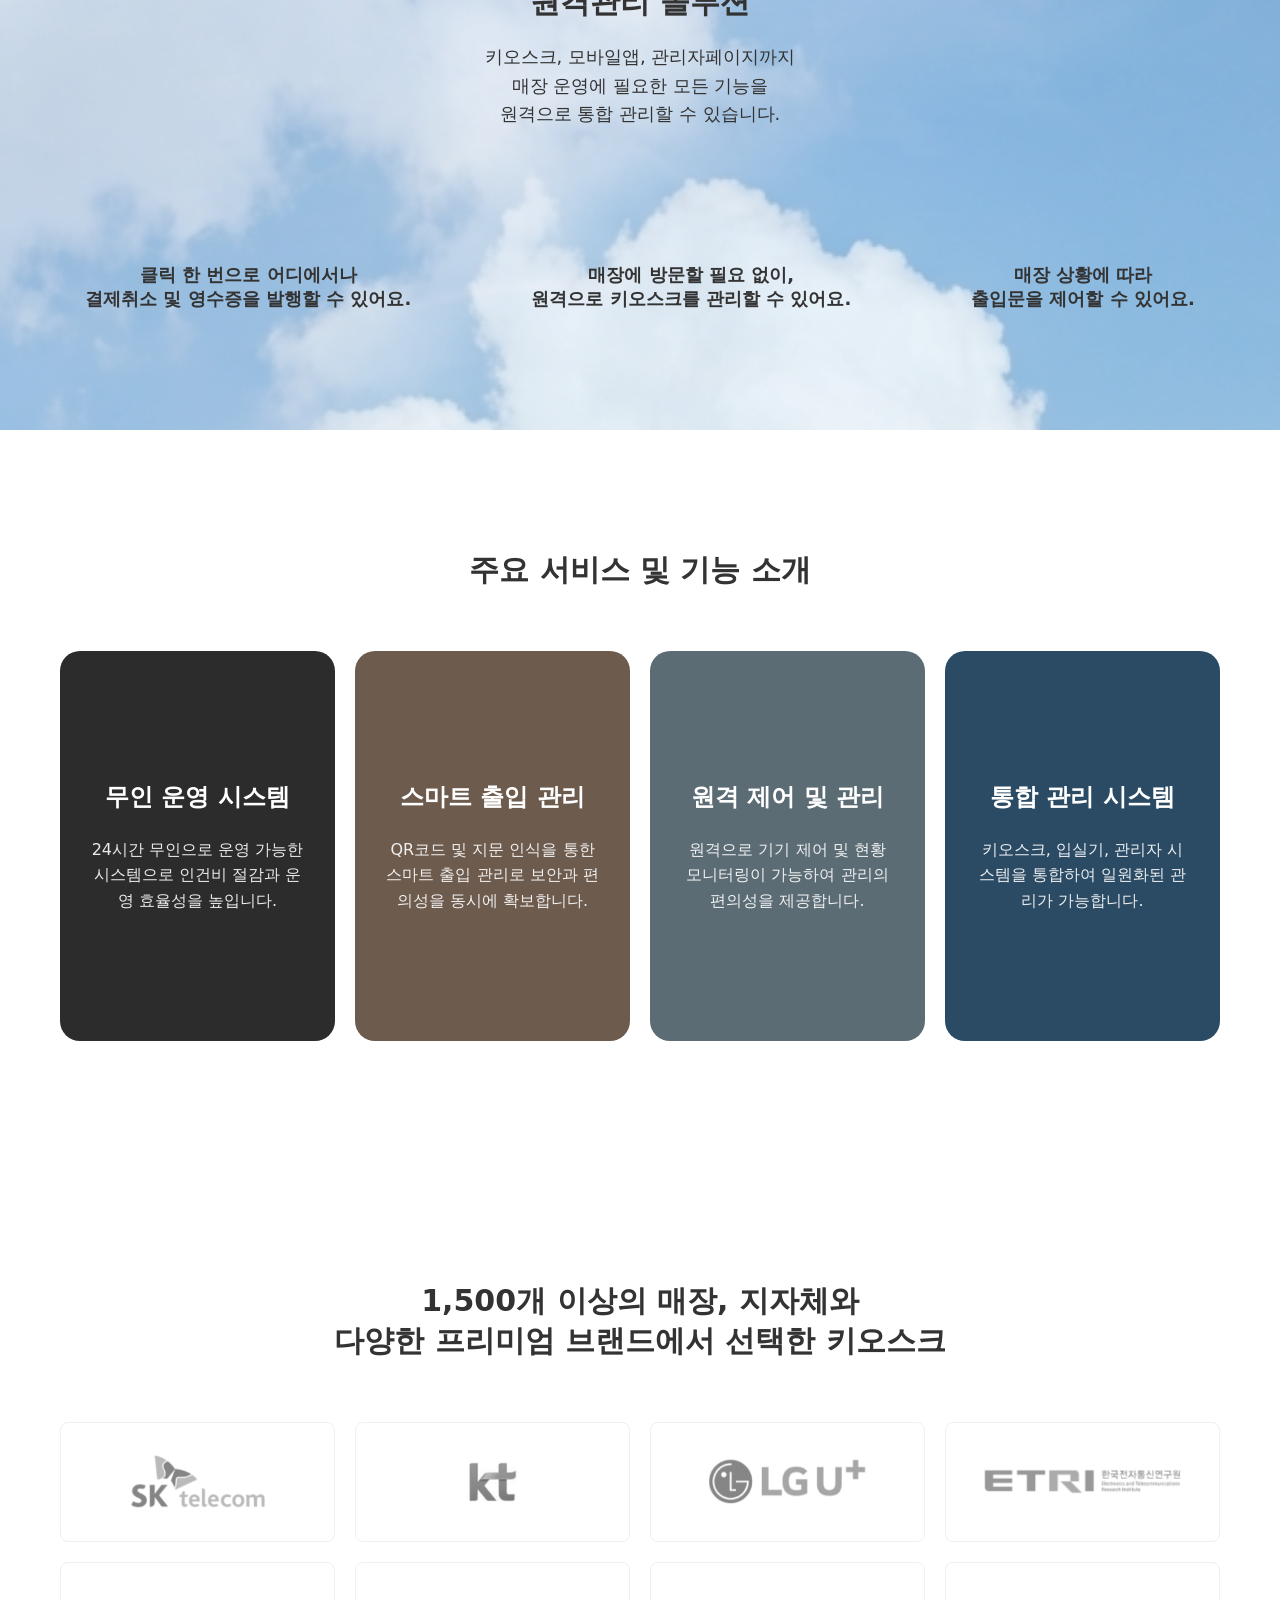
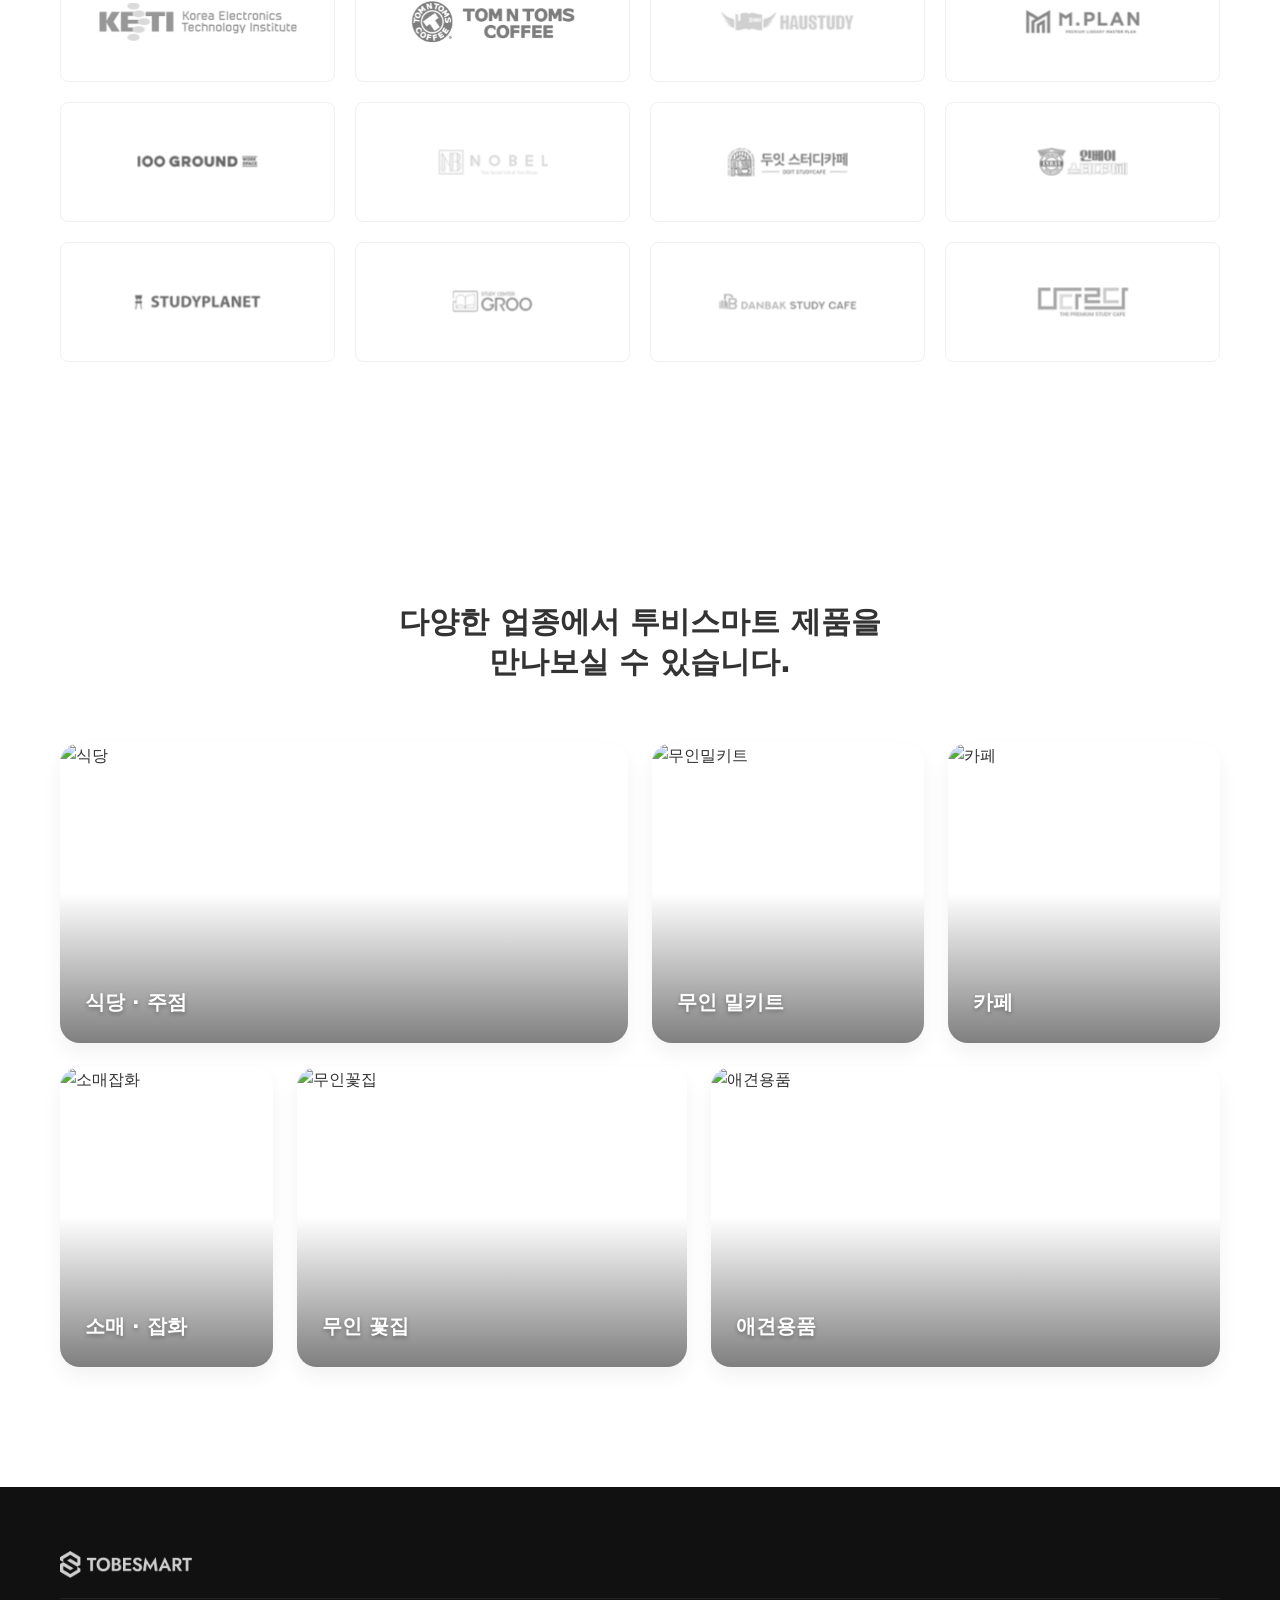
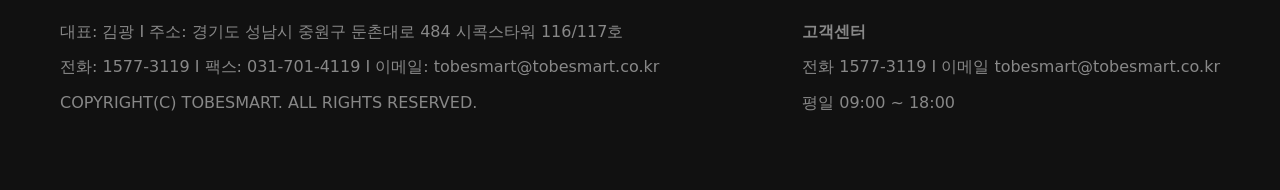
==== commit d2f6eb95: "Hide Sales Product submenu from navigation in all pages" ====
--- a/index.html
+++ b/index.html
@@ -43,7 +43,7 @@
                         </div>
                     </div>
                 </li>
-                <li class="has-dropdown">
+                <li class="has-dropdown" style="display: none;">
                     <a href="kiosk.html">판매제품</a>
                     <div class="mega-menu">
                         <div class="container mega-menu-inner">
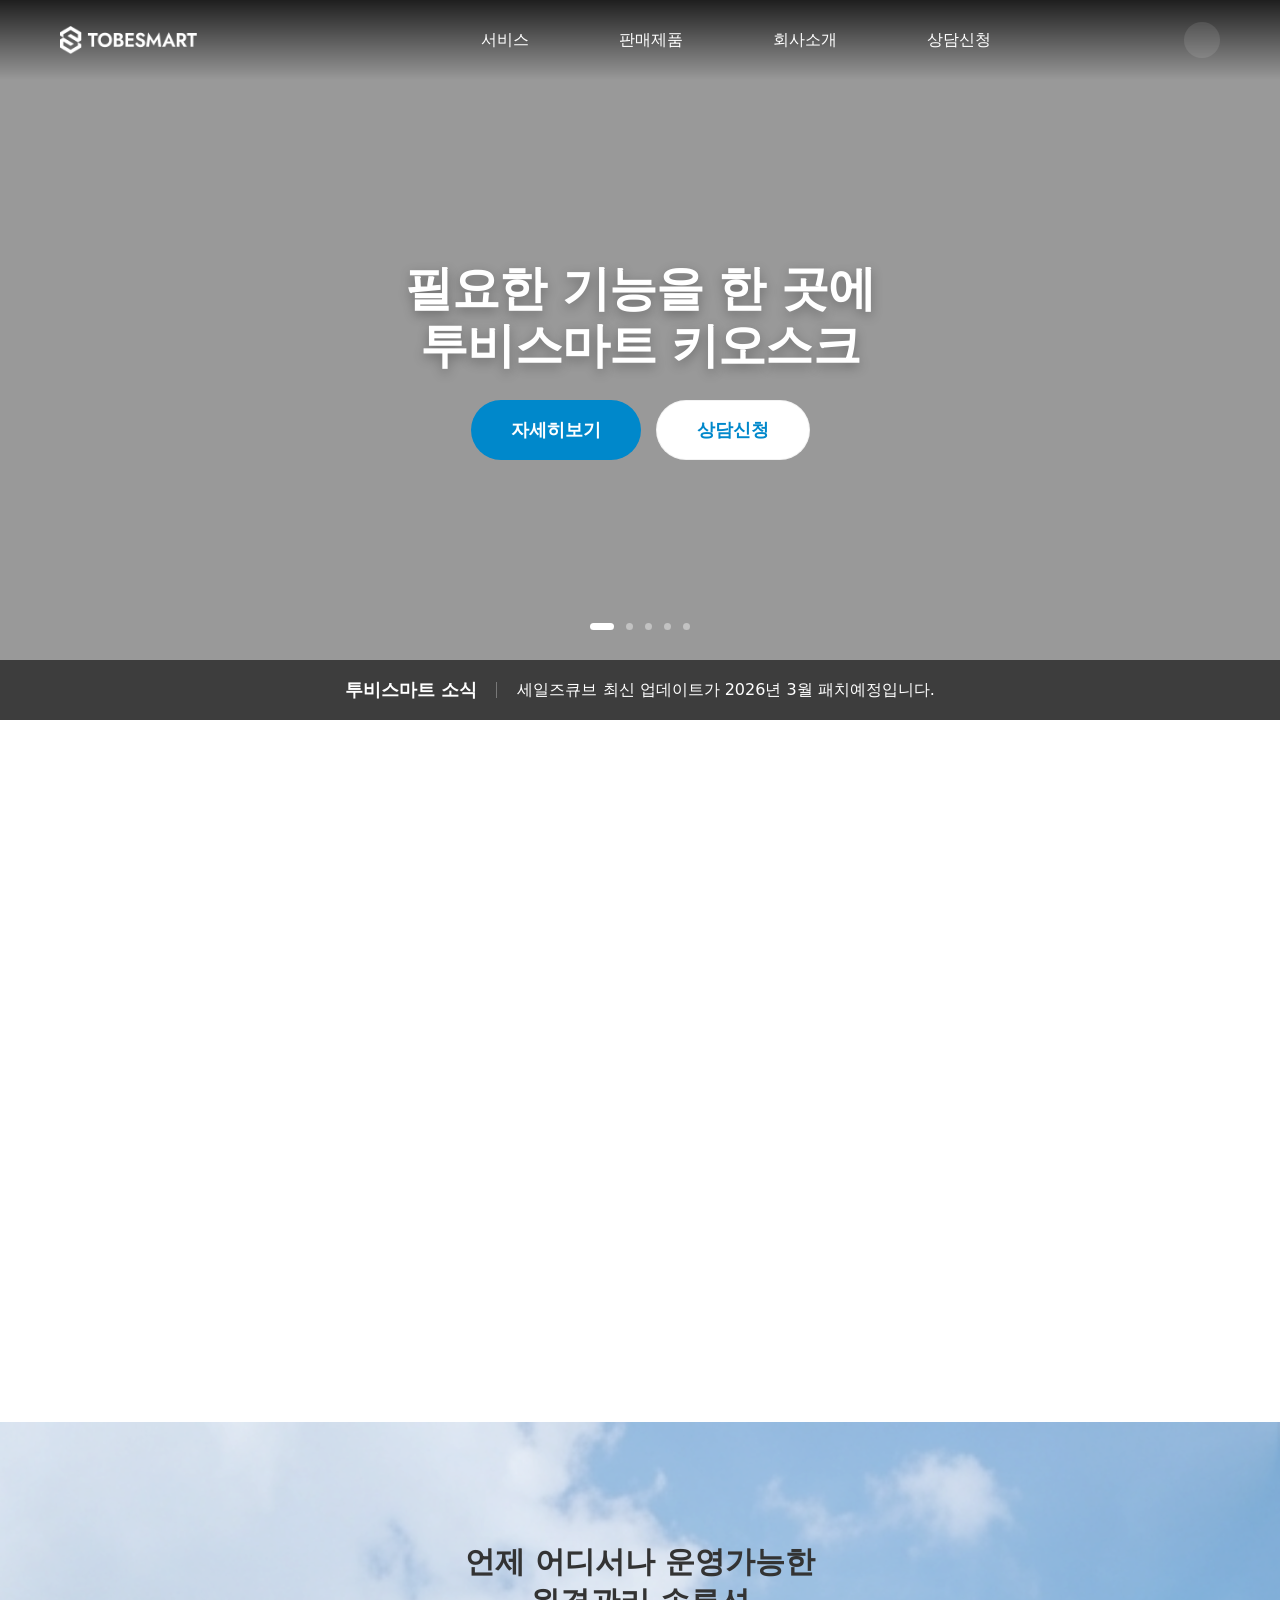
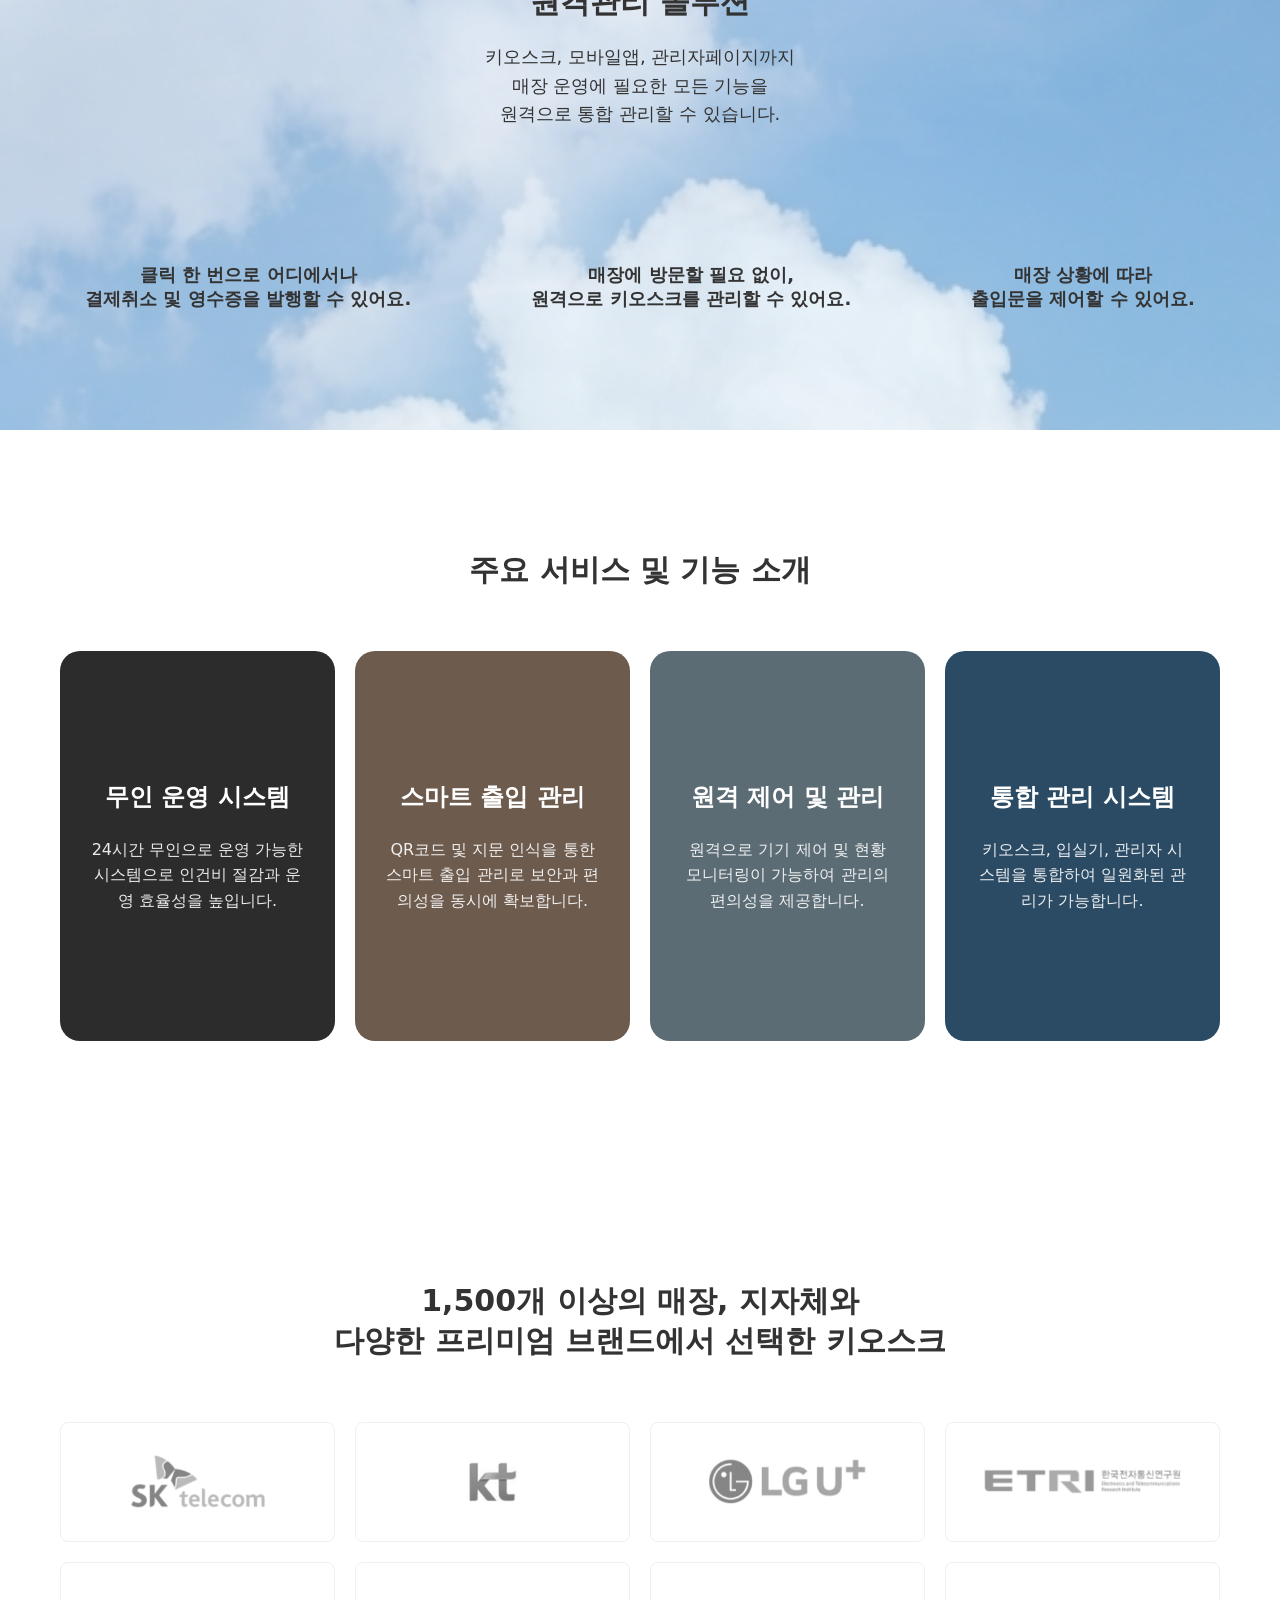
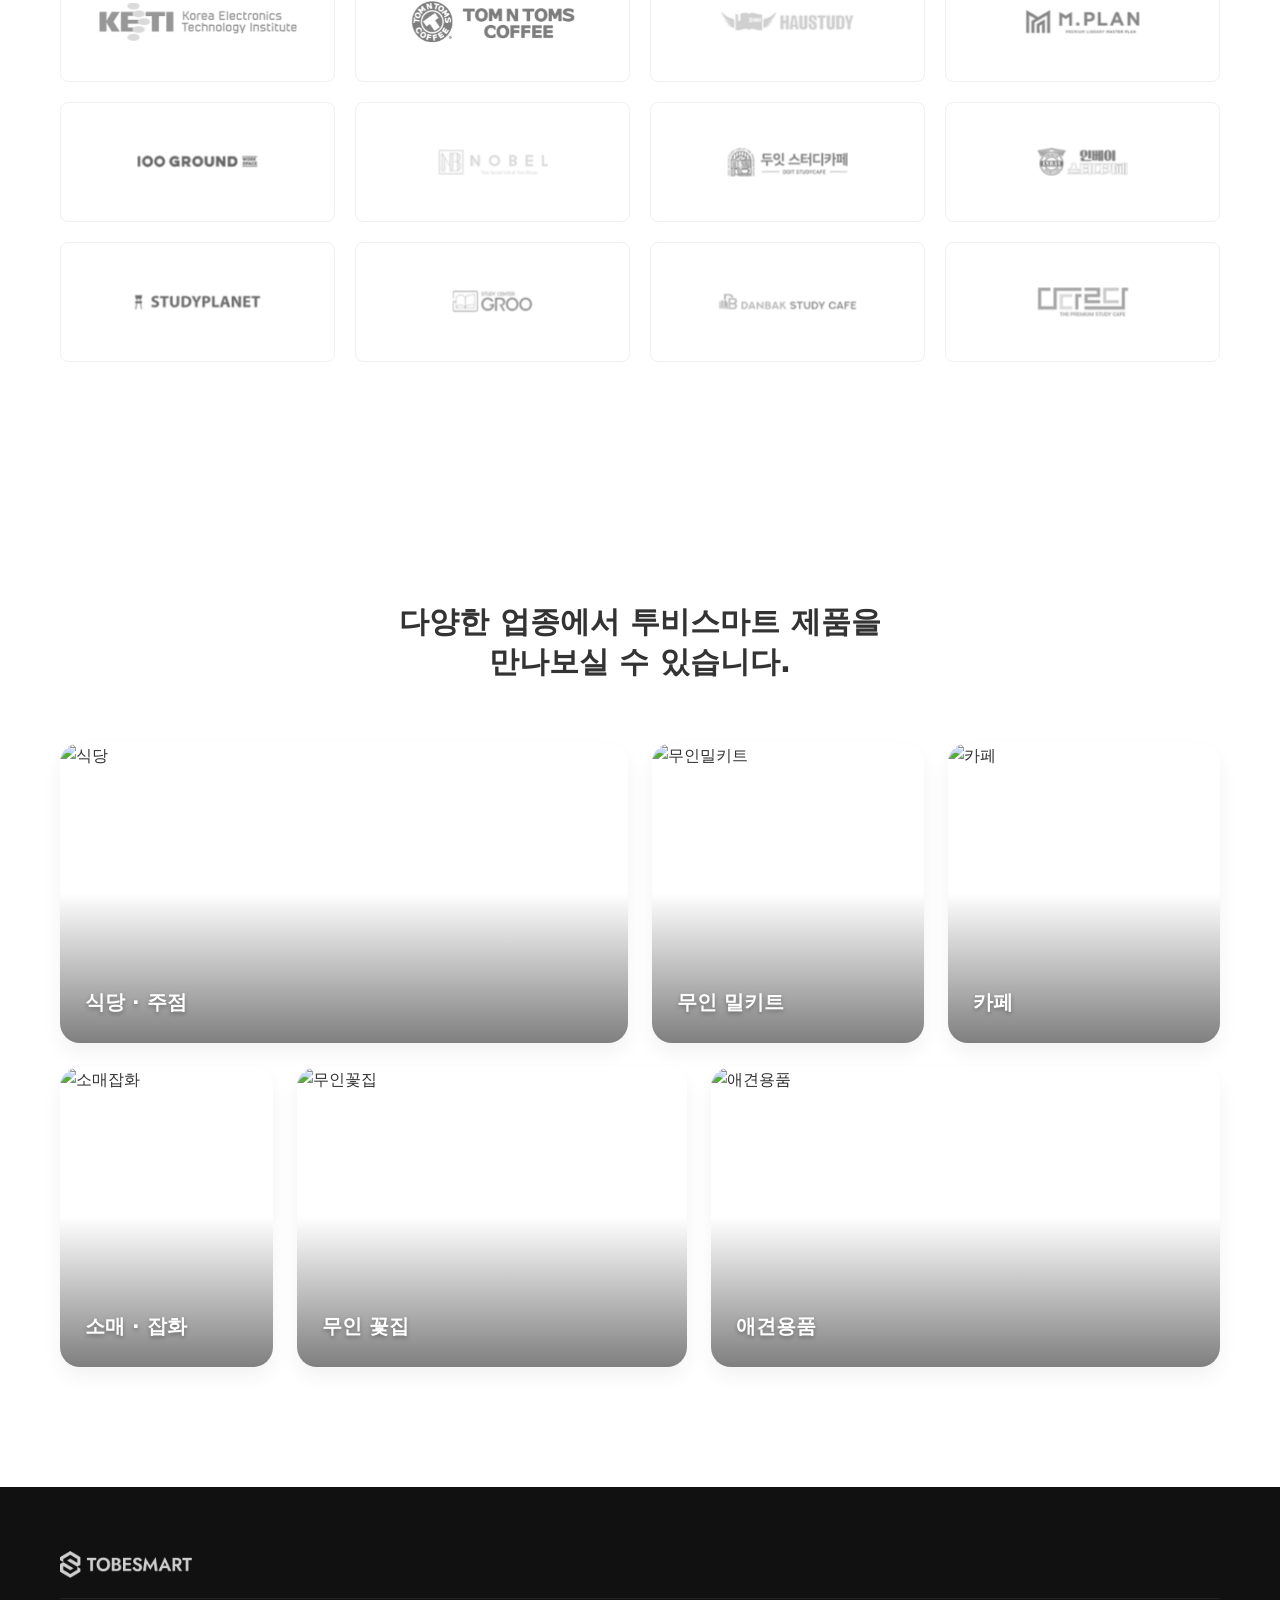
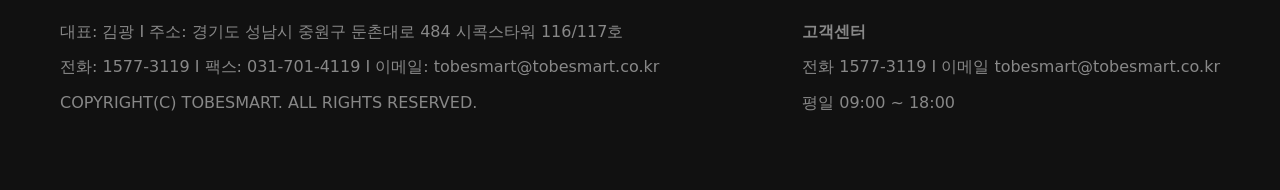
==== commit f81a1f4b: "Keep Sales Product menu visible but hide submenu in all pages" ====
--- a/index.html
+++ b/index.html
@@ -43,9 +43,9 @@
                         </div>
                     </div>
                 </li>
-                <li class="has-dropdown" style="display: none;">
+                <li class="has-dropdown">
                     <a href="kiosk.html">판매제품</a>
-                    <div class="mega-menu">
+                    <div class="mega-menu" style="display: none;">
                         <div class="container mega-menu-inner">
                             <div class="mega-item">
                                 <a href="kiosk.html" style="text-decoration: none; display: block; color: inherit;">
